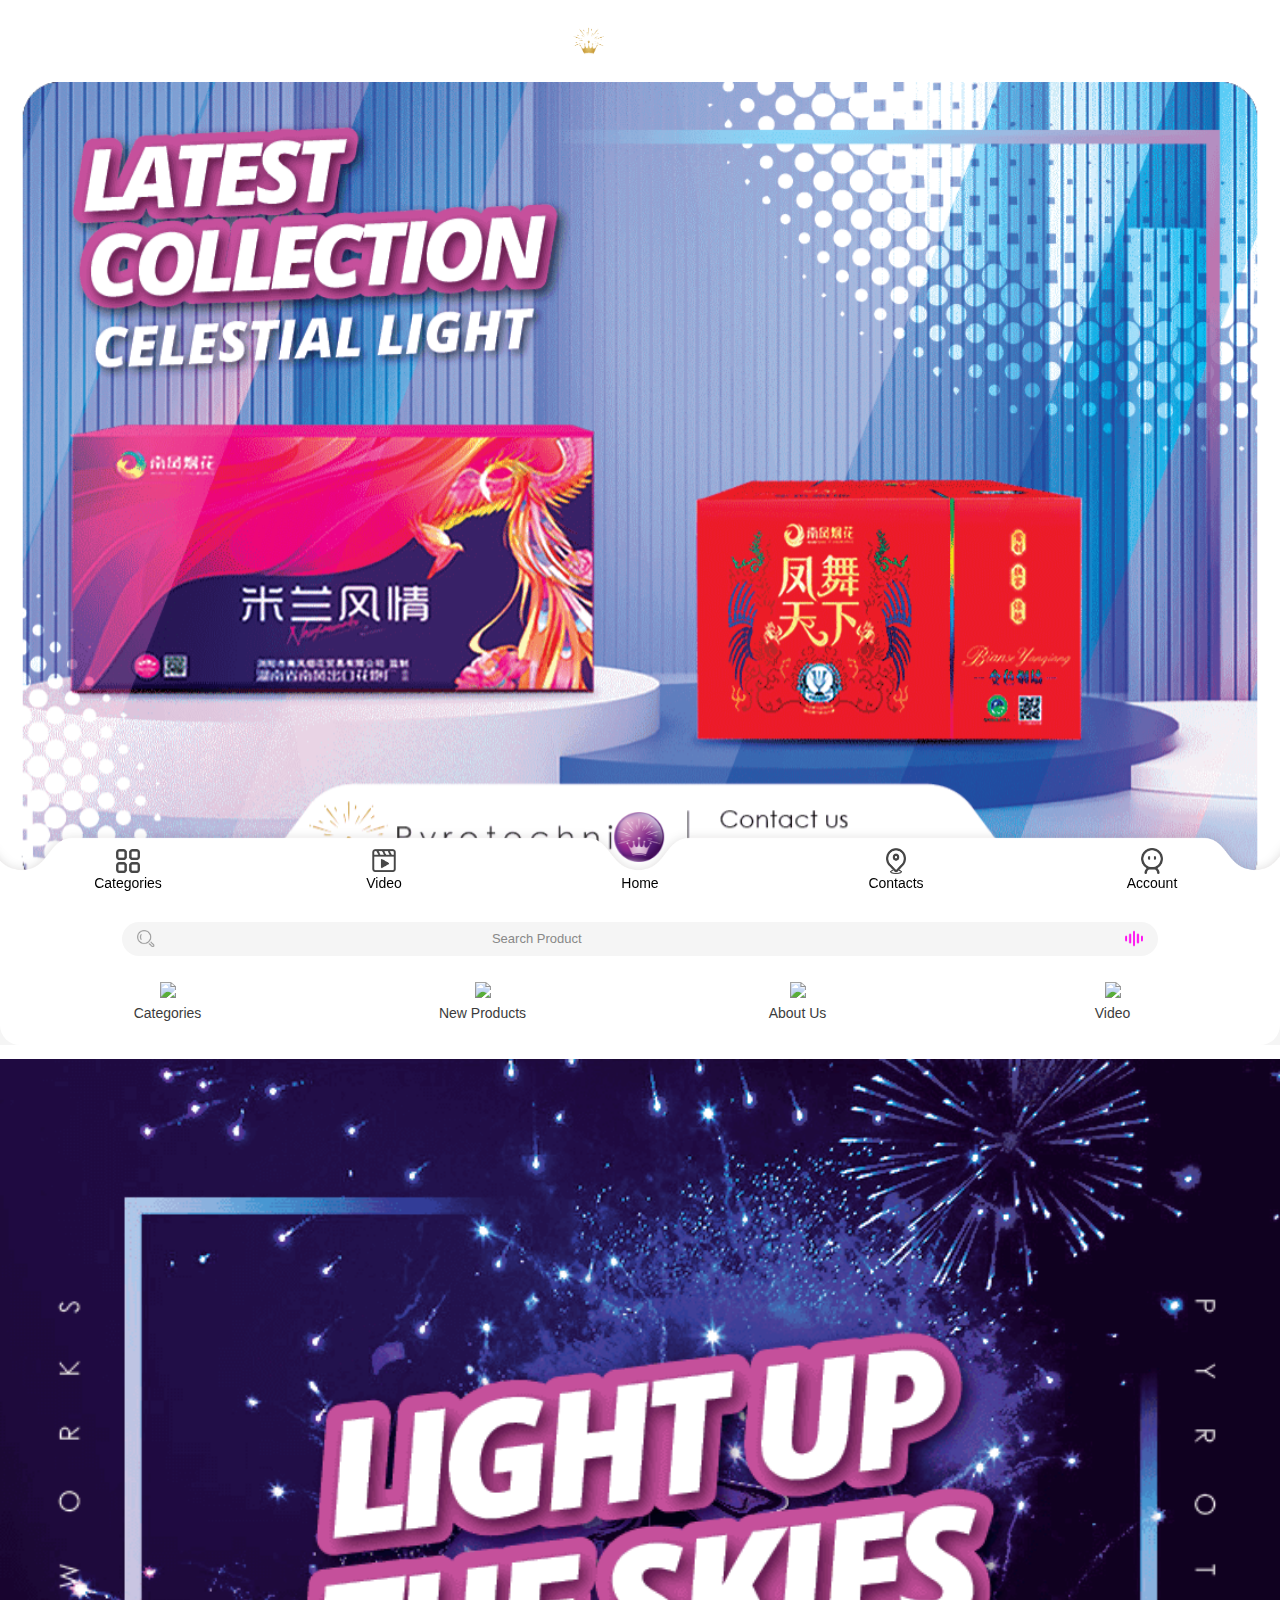
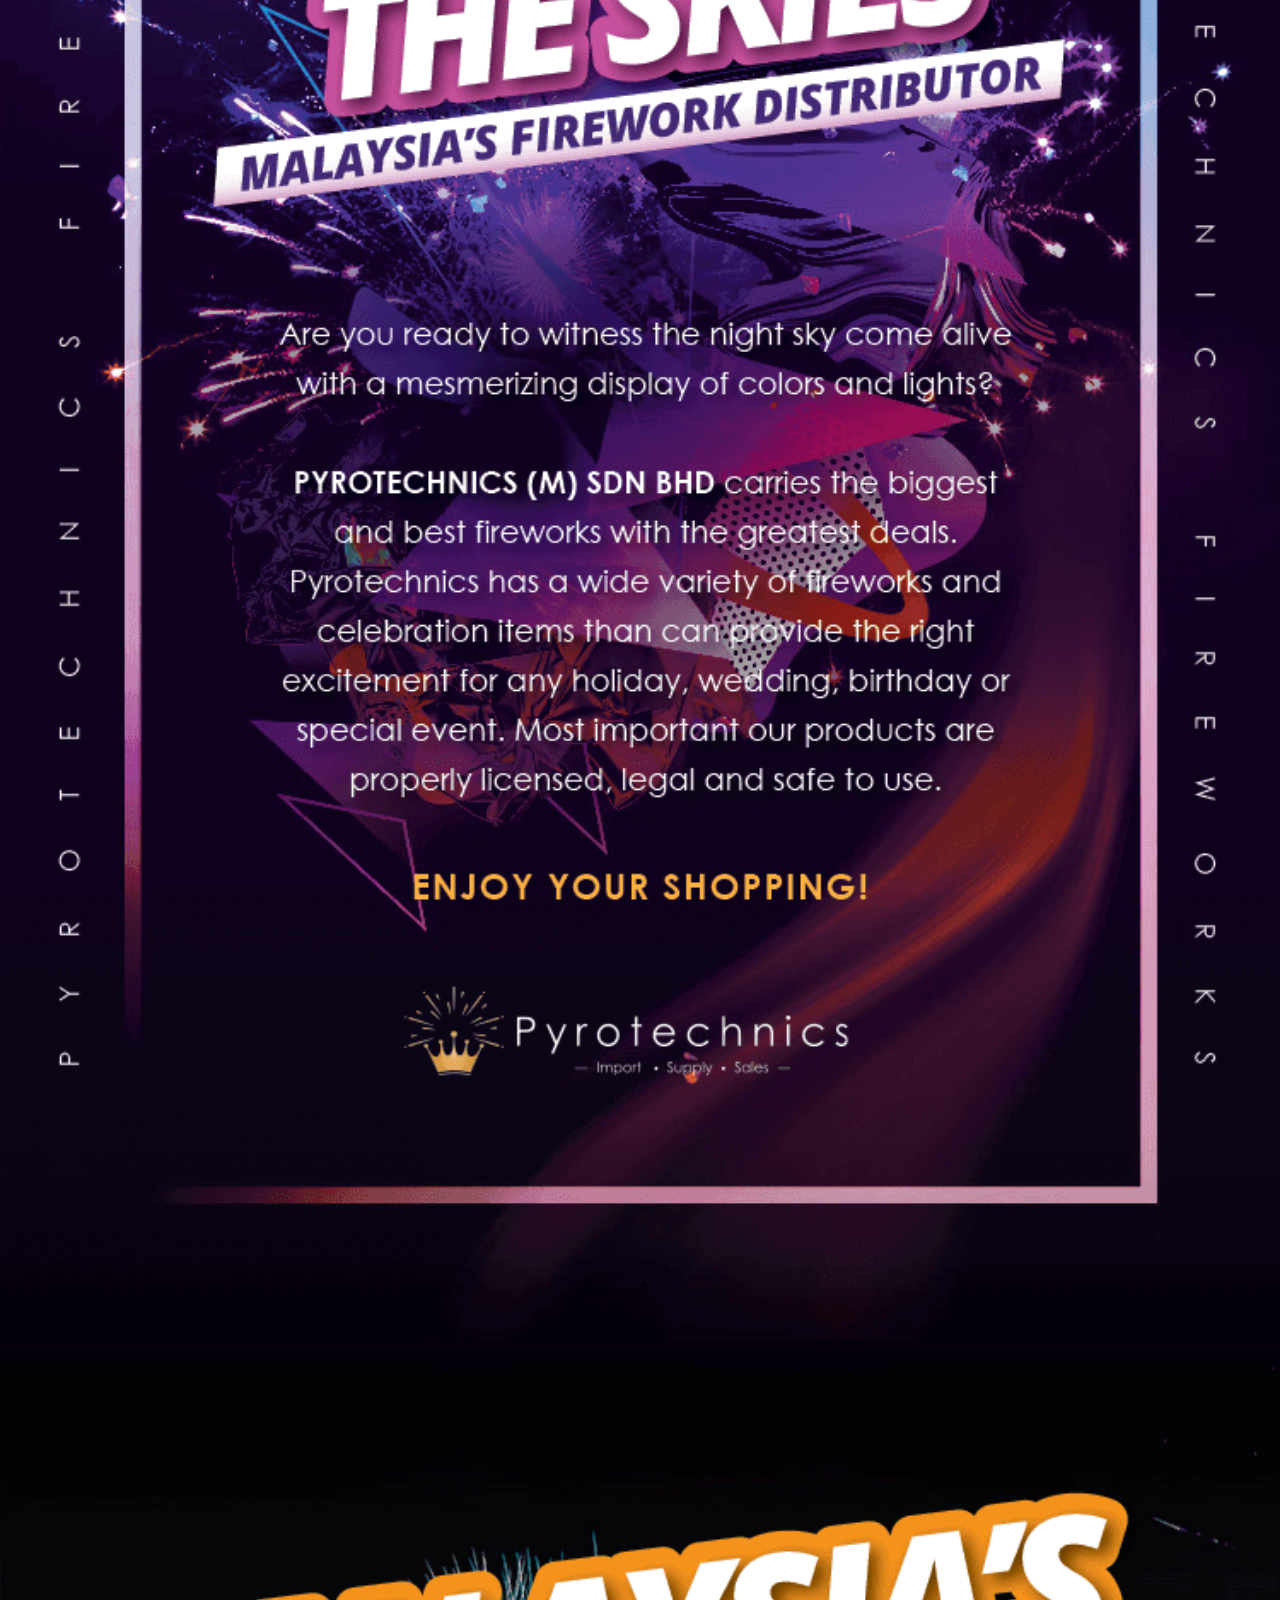
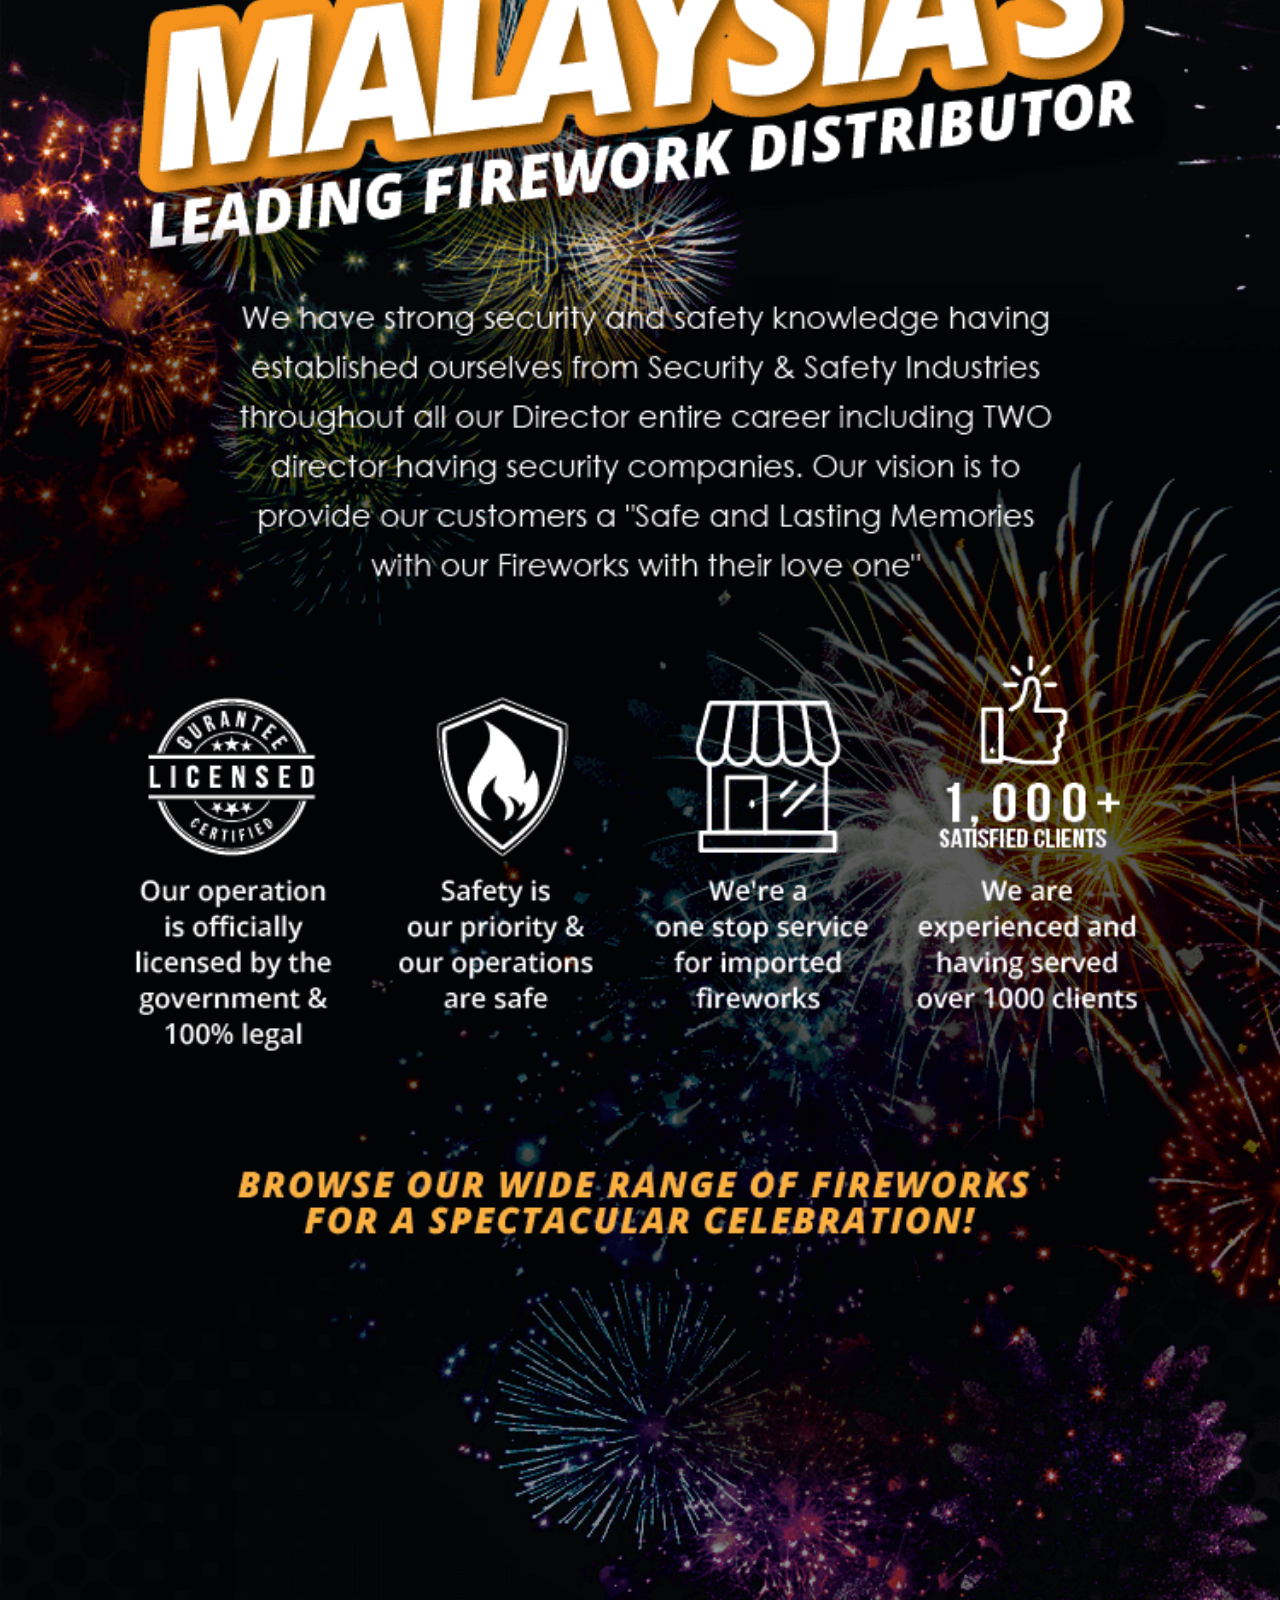
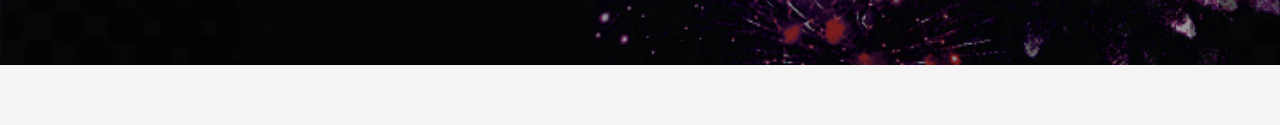
==== index.html @ 6ceef83f "update" ====
<!DOCTYPE html>
<html>
  <head>
    <meta charset="utf-8" />
    <meta content="yes" name="apple-mobile-web-app-capable" />
    <meta content="black" name="apple-mobile-web-app-status-bar-style" />
    <meta content="telephone=no" name="format-detection" />
    <meta http-equiv="X-UA-Compatible" content="IE=edge" />
    <meta
      name="viewport"
      content="width=device-width, initial-scale=1.0, minimum-scale=1.0, maximum-scale=1.0, user-scalable=no"
    />

    <title>Pyrotechnics</title>
    <link rel="manifest" href="manifest.json" />
    <meta name="keywords" content="" />
    <meta
      name="description"
      content="At Pyrotechnics Sdn Bhd, our core values form the foundation of everything we do."
    />
    <link
      rel="shortcut icon"
      type="image/x-icon"
      href="images/pyrotechnics20230802/brand-icon.png"
    />

    <meta name="theme-color" content="#000000" />
    <style>
      html,
      body {
        background: #f9f8f8;
        margin: 0;
        padding: 0;
      }
      page {
        display: block;
      }
      .fast {
        -webkit-animation-duration: 0.2s;
        animation-duration: 0.2s;
      }
    </style>

    <script src="scripts/pwa.js"></script>
    <script src="plugins/sdk/jquery.min.js"></script>
    <script src="plugins/open/js/jweixin-1.0.0.js"></script>
    <script src="plugins/sdk/main.js"></script>
    <script src="plugins/themes/js/jquery.min.js"></script>
    <script src="plugins/themes/js/aui2.js"></script>
    <script src="plugins/swiper4/js/swiper.min.js"></script>
    <script src="plugins/swiper4/js/swiper.animate.min.js"></script>
    <script src="plugins/jquery/jquery.js"></script>
    <script src="plugins/jquery/jquery.min.js"></script>
    <script src="plugins/layer/layer.js"></script>
    <script src="plugins/sweetalert2/js/sweetalert2.all.min.js"></script>

    <link rel="stylesheet" href="styles/app.css" />
    <link rel="stylesheet" href="plugins/wxapp/app.css" />
    <link rel="stylesheet" href="plugins/wxapp/animate.min.css" />
    <link rel="stylesheet" href="plugins/themes/css/core.css" />
    <link rel="stylesheet" href="plugins/themes/css/icon.css" />
    <link rel="stylesheet" href="plugins/themes/css/home.css" />
    <link rel="stylesheet" href="plugins/swiper4/css/swiper.min.css" />
    <link rel="stylesheet" href="plugins/swiper4/css/animate.min.css" />
  </head>
  <body>
    <page id="main-content">
      <link rel="stylesheet" href="plugins/wxapp/index.css" />
      <link rel="stylesheet" href="plugins/wxapp/enterprise-header.css" />
      <style>
        #enterprise_index .enterprise_index_intro {
          background-color: #fff;
          border-top-left-radius: 20px;
          border-top-right-radius: 20px;
          padding: 0 20px;
        }
        #enterprise_index .enterprise_index_intro .title::after {
          background: 0abaec;
        }
        #enterprise_index .show_img .title .txt_pc {
          color: #7c00e6;
        }
        .br-circle-timer,
        .br-previous,
        .br-next {
          display: none;
        }
        .mid-navs {
          padding-top: 20px;
          padding-left: 10px;
          padding-right: 10px;
          padding-bottom: 20px;
          display: flex;
          background: #fff;
          border-bottom-left-radius: 20px;
          border-bottom-right-radius: 20px;
        }
        .mid-navs a {
          flex: 1;
          text-align: center;
        }
        .mid-navs a img {
          width: 54px;
        }
        .nheader {
          width: 100%;
          height: auto;
        }
        .n_logo {
          padding-top: 20px;
          padding-bottom: 20px;
        }
        .n_logo img {
          width: 135px;
          display: block;
          height: auto;
          margin: 0 auto;
        }
        .n_banner img {
          width: 100%;
          display: block;
          height: auto;
          margin: 0 auto;
        }
        .n_banner {
          padding-bottom: 20px;
        }
        .nsearch {
          width: 100%;
          height: auto;
          background: #fff;
        }
        .footer {
          width: 100%;
          height: 64px;
          padding-top: 10px;
          position: fixed;
          bottom: 0;
          left: 0;
          z-index: 1000;
          background: url(images/foot_bg.png) center;
          background-size: auto 74px;
          box-sizing: content-box;
        }
        .myfoot {
          width: 100%;
          height: 64px;
          position: relative;
        }
        .fcaidan {
          width: 20%;
          height: 64px;
          float: left;
          position: relative;
        }
        .fcaidan img {
          display: block;
          margin: auto;
          left: 0;
          right: 0;
          top: 0;
          bottom: 0;
          position: absolute;
          z-index: 999;
          padding-bottom: 15px;
          box-sizing: content-box;
        }
        .fcaidan p {
          text-align: center;
          font-size: 14px;
          bottom: -8px;
          margin: auto;
          left: 0;
          right: 0;
          top: 0;
          bottom: 0;
          position: absolute;
          z-index: 999;
          margin-top: 39px;
        }
        .fcaidan span {
          width: 16px;
          height: 16px;
          padding-left: 2px;
          padding-right: 2px;
          display: block;
          background: #ff4361;
          border-radius: 100%;
          margin: auto;
          left: 0;
          right: 0;
          top: 0;
          bottom: 0;
          position: absolute;
          z-index: 99;
          margin-bottom: 30px;
          filter: alpha(opacity=70);
          opacity: 0.7;
        }
        .m_indexct {
          background: #fff;
          width: 100%;
          height: auto;
        }
        .m_indexct img {
          display: block;
          width: 100%;
          height: auto;
        }
      </style>

      <script language="javascript">
        function searchs() {
          var keys = $("#sousuojieg").val();
          var serl = "product.html?k=" + keys;
          location.href = serl;
        }
      </script>

      <div id="enterprise_index">
        <div
          class="nheader"
          id="nheader"
          style="background-size: 100%; transform: translate3d(0, 0, 0)"
        >
          <div class="n_logo">
            <img
              src="images/pyrotechnics20230802/Pyrotechnics-02.png"
              id="logo"
            />
          </div>
          <div class="n_banner">
            <img
              src="images/pyrotechnics20230802/2021420142321.png"
              style="position: absolute; top: -88888px"
            />

            <img
              src="images/pyrotechnics20230802/202142010734.png"
              style="position: absolute; top: -88888px"
            />

            <!--<img src="images/banner.png" >-->
            <div
              class="swiper-container"
              style="transform: translate3d(0, 0, 0)"
            >
              <div
                class="swiper-wrapper"
                style="transform: translate3d(0, 0, 0)"
              >
                <div
                  class="swiper-slide blue-slide"
                  style="transform: translate3d(0, 0, 0)"
                >
                  <a>
                    <img
                      src="images/pyrotechnics20230802/Pyrotechnics-08.png"
                      class="tup"
                      data-bg_color="images/pyrotechnics20230802/2021420142321.png"
                    />
                  </a>
                </div>

                <div
                  class="swiper-slide blue-slide"
                  style="transform: translate3d(0, 0, 0)"
                >
                  <a>
                    <img
                      src="images/pyrotechnics20230802/Pyrotechnics-03.png"
                      class="tup"
                      data-bg_color="images/pyrotechnics20230802/202142010734.png"
                    />
                  </a>
                </div>
              </div>
            </div>
          </div>
        </div>
        <div id="xianshi"></div>
        <script>
          function sss() {
            $("#sousuojieg").focus().select();
          }
        </script>
        <div class="nsearch" onclick="sss()">
          <div class="aui-header-center aui-header-center-clear">
            <div class="aui-header-search-box">
              <i class="aui-icon aui-icon-small-search"></i>
              <i class="aui-icon nyuyin"></i>
              <blockquote>
                <p>
                  <input
                    id="sousuojieg"
                    type="text"
                    placeholder="Search Product"
                    class="aui-header-search"
                    onchange="javascript:searchs();"
                  />
                </p>
              </blockquote>
            </div>
          </div>
        </div>
        <div class="mid-navs">
          <a href="product_fl.html">
            <div>
              <img src="images/pyrotechnics20230802/2021419143541.png" />
            </div>
            <div
              style="
                text-align: center;
                font-size: 14px;
                color: #3c3c3c;
                line-height: 24px;
              "
            >
              Categories
            </div>
          </a>

          <a href="product.html">
            <div>
              <img src="images/pyrotechnics20230802/202141914361.png" />
            </div>
            <div
              style="
                text-align: center;
                font-size: 14px;
                color: #3c3c3c;
                line-height: 24px;
              "
            >
              New Products
            </div>
          </a>

          <a href="about.html">
            <div>
              <img src="images/pyrotechnics20230802/2021419143619.png" />
            </div>
            <div
              style="
                text-align: center;
                font-size: 14px;
                color: #3c3c3c;
                line-height: 24px;
              "
            >
              About Us
            </div>
          </a>

          <a href="video.html">
            <div>
              <img src="images/pyrotechnics20230802/2021419165045.png" />
            </div>
            <div
              style="
                text-align: center;
                font-size: 14px;
                color: #3c3c3c;
                line-height: 24px;
              "
            >
              Video
            </div>
          </a>
        </div>
        <div class="m_indexct">
          <br />
          <img
            src="images/pyrotechnics20230802/Pyrotechnics-01.png"
            style="width: 100%; height: auto"
          />
        </div>

        <div>
          <div style="height: 60px; clear: both; display: block"></div>
          <div class="footer">
            <div class="myfoot">
              <div class="fcaidan">
                <a href="product_fl.html"
                  ><img src="images/foot_fl.png" style="height: 24px" />
                  <p>Categories</p></a
                >
              </div>
              <div class="fcaidan">
                <a href="video.html"
                  ><img src="images/foot_fx.png" style="height: 23px" />
                  <p>Video</p></a
                >
              </div>
              <div class="fcaidan">
                <a href="index.html"
                  ><img
                    src="images/pyrotechnics20230802/brand-icon.png"
                    style="
                      width: 50px;
                      height: auto;
                      display: block;
                      margin-top: -24px;
                      padding-right: 3px;
                    "
                  />
                  <p>Home</p></a
                >
              </div>
              <div class="fcaidan">
                <a href="contact.html"
                  ><img src="images/foot_lx.png" style="height: 26px" />
                  <p>Contacts</p></a
                >
              </div>
              <div class="fcaidan">
                <a href="login.html"
                  ><img src="images/foot_my.png" style="height: 26px" />
                  <p>Account</p></a
                >
              </div>
            </div>
          </div>
        </div>
      </div>
    </page>
    <a href="download.html" id="download-popup" style="display: none">
      <button id="install-btn">Donwload</button>
    </a>
    <script>
      var mySwiper = new Swiper(".swiper-container", {
        autoplay: true,
        speed: 800,
        on: {
          init: function () {
            swiperAnimateCache(this);
            this.emit("slideChangeTransitionEnd");
          },
          slideChangeTransitionEnd: function () {
            swiperAnimate(this);
            var cc = this.slides
              .eq(this.activeIndex)
              .find(".tup")
              .attr("data-bg_color");

            $("#nheader").css("background", "url(" + cc + ") #FFF no-repeat");
            $("#nheader").css("background-size", "100%");
          },
        },
      });

      $(function () {
        $(window).bind("scroll", function () {
          var sTop = $(window).scrollTop();
          var sTop = parseInt(sTop);
          if (sTop >= 40) {
            if (!$("#scrollBg").is(":visible")) {
              try {
                $("#scrollBg").slideDown();
              } catch (e) {
                $("#scrollBg").show();
              }
            }
          } else {
            if ($("#scrollBg").is(":visible")) {
              try {
                $("#scrollBg").slideUp();
              } catch (e) {
                $("#scrollBg").hide();
              }
            }
          }
        });
      });

      function aa(id) {
        layer.open({
          type: 2,
          title: "☰",
          maxmin: true,
          shadeClose: true,
          area: ["85%", "245px;"],
          content: "fenlei.html?qyid=1&id=" + id,
        });
      }

      function v_bo(id) {
        layer.open({
          type: 2,
          title: "",
          maxmin: true,
          shadeClose: true,
          area: ["100%", "100%"],
          content: "bo/bo.html?qyid=1&id=" + id,
        });
      }

      // Register the Service Worker
      caches.delete("Firework");

      async function registerSW() {
        if ("serviceWorker" in navigator) {
          try {
            await navigator.serviceWorker.register("service-worker.js");
          } catch (e) {
            console.log("SW registration failed");
          }
        }
      }

      window.addEventListener("load", () => {
        registerSW();
      });
    </script>
  </body>
</html>
---- styles/app.css ----
#download-popup {
  position: fixed;
  width: 60px;
  height: 60px;
  bottom: 80px;
  right: 80px;
}

.mobile-install-container {
  position: relative;
  display: flex;
  flex-direction: column;
  justify-content: center;
  align-items: center;
  height: 100vh;
  background-color: #8c03fc;
  background-size: cover;
  background-image: url("../images/pyrotechnics20230802/Pyrotechnics-09.png");
  margin: 0px;
}

.flex-container {
  position: relative;
  display: flex;
  flex-direction: column;
  justify-content: center;
  align-items: center;
  height: 100vh;
  background-color: #8c03fc;
  background-size: cover;
  background-image: url("../images/pyrotechnics20230802/Pyrotechnics-07.png");
  margin: 0px;
}

.flex-cols {
  width: 100%;
  align-self: center;
}

.responsive-img {
  width: 50%;
  height: auto;
}

@media only screen and (min-width: 600px) {
  .mobile-install-container {
    flex-direction: row;
  }

  .flex-cols {
    width: 50%;
  }

  #install-btn {
    margin-top: 0px;
  }
}

#install-btn {
  background-color: #e3a33d;
  border: 2px solid #e3a33d;
  color: #333;
  border-radius: 30px;
  padding: 15px 30px;
  font-weight: 700;
  display: inline-block;
  margin-top: 8px;
  margin-bottom: 8px;
  cursor: pointer;
}

#install-btn:hover {
  color: #e3a33d;
  text-decoration: none;
  background-color: transparent;
  border: 2px solid #e3a33d;
}

.cates2 {
  background: #fff;
  padding-left: 0 10px;
  position: fixed;
  left: 0;
  width: 100%;
  z-index: 11;
}
.cates2 .title {
  color: #999;
  position: relative;
  font-size: 14px;
  line-height: 40px;
  padding-left: 10px;
  border-bottom: 1px solid #eee;
}
.cates2 .title a.slideup {
  position: absolute;
  top: 0;
  right: 0;
  display: block;
  width: 40px;
  height: 40px;
  text-align: center;
}
.cates2 .title a.slideup img {
  width: 20px;
  height: 20px;
  transform: rotate(-90deg);
}
.cates2 .catelist:after {
  content: "";
  display: block;
  clear: both;
}
.cates2 .catelist a {
  float: left;
  width: 33.33%;
  text-align: center;
  font-size: 14px;
  text-decoration: none;
  color: #333;
  padding: 10px 0;
}
.catelist2 {
  line-height: 30px;
  margin-left: 13px;
  margin-right: 8px;
  margin-top: 5px;
  clear: both;
}
.catelist2 a {
  font-size: 16px;
  color: #000;
  text-decoration: none;
}
.catelist22 {
  width: 100%;
  height: auto;
  margin-top: 8px;
}
.catelist22 a {
  display: block;
  float: left;
  width: 44%;
  margin-left: 3.333%;
  text-align: center;
  height: 40px;
  line-height: 40px;
  background: #f9f9f9;
  margin-bottom: 6px;
  padding-left: 2px;
  padding-right: 2px;
  font-size: 14px;
  border-radius: 7px;
  overflow: hidden;
  color: #000;
  text-overflow: ellipsis;
  text-decoration: none;
}
.catelist22 .cur {
  background: #dc2e2f;
  color: #fff;
}
.catelist2 .cur {
  color: #dc2e2f;
}

.cates {
  white-space: nowrap;
  padding: 10px;
  overflow: scroll;
  margin-top: 3px;
  background: #fff;
  padding-bottom: 17px;
  box-shadow: 0 4px 6px rgba(0, 0, 0, 0.1);
}
.cates a {
  display: inline-block;
  background: #ccc;
  padding: 10px 20px;
  padding-left: 50px;
  position: relative;
  margin-right: 5px;
  box-shadow: 3px 0 8px #ddd;
  border-radius: 8px;
}
.cates a img.icon {
  position: absolute;
  left: 10px;
  top: 50%;
  margin-top: -15px;
  width: 30px;
  height: 30px;
}
.cates a .name {
  font-size: 14px;
  color: #fff;
}
.cates a .desc {
  font-size: 10px;
  color: #fff;
  height: 15px;
  line-height: 15px;
  max-width: 100%;
  overflow: hidden;
  text-overflow: ellipsis;
}
.cates .child {
  display: none;
}
.goods .ttitle {
  _width: 130px;
  min-width: 130px;
  height: 30px;
  line-height: 30px;
  background: linear-gradient(
    to right,
    rgba(247, 62, 101, 1) 0%,
    rgba(217, 42, 116, 1) 0%,
    rgba(247, 62, 101, 1) 100%
  );
  text-align: center;
  border-radius: 30px;
  margin-left: 10px;
  margin-top: 10px;
  float: left;
  margin-bottom: 5px;
  padding-left: 12px;
  padding-right: 26px;
}
.goods .ttitle a {
  color: #fff;
  font-size: 13px;
}
.goods .ttitle span {
  color: #fff;
  font-size: 24px;
  position: absolute;
  margin-left: 5px;
}
.goods .ttitle_r {
  line-height: 30px;
  float: right;
  margin-top: 10px;
  height: 30px;
  margin-right: 10px;
  font-size: 13px;
  color: #858585;
  margin-bottom: 5px;
}
.goods .ttitle_r span {
  color: #ff003d;
  font-weight: bold;
  margin-left: 3px;
  margin-right: 3px;
}
.ttitle_r2 {
  line-height: 30px;
  float: right;
  margin-top: 5px;
  height: 30px;
  margin-right: 10px;
  font-size: 13px;
  color: #858585;
  margin-bottom: 5px;
}
.ttitle_r2 span {
  color: #ff003d;
  font-weight: bold;
  margin-left: 3px;
  margin-right: 3px;
}
.m-button {
  padding: 0 0.24rem;
}
.btn-block {
  text-align: center;
  position: relative;
  border: none;
  pointer-events: auto;
  width: 100%;
  display: block;
  font-size: 1rem;
  height: 2.5rem;
  line-height: 2.5rem;
  margin-top: 0.5rem;
  border-radius: 3px;
}
.btn-primary {
  background-color: #04be02;
  color: #fff;
}
.btn-warning {
  background-color: #ffb400;
  color: #fff;
}
.mask-black {
  background-color: rgba(0, 0, 0, 0.6);
  position: fixed;
  bottom: 0;
  right: 0;
  left: 0;
  top: 0;
  display: -webkit-box;
  display: -webkit-flex;
  display: -ms-flexbox;
  display: flex;
  -webkit-box-pack: center;
  -webkit-justify-content: center;
  -ms-flex-pack: center;
  justify-content: center;
  -webkit-box-align: center;
  -webkit-align-items: center;
  -ms-flex-align: center;
  align-items: center;
  z-index: 999;
}
.m-actionsheet {
  text-align: center;
  position: fixed;
  bottom: 0;
  left: 0;
  width: 100%;
  z-index: 1000;
  background-color: #fff;
  -webkit-transform: translate(0, 100%);
  transform: translate(0, 100%);
  -webkit-transition: -webkit-transform 0.3s;
  transition: -webkit-transform 0.3s;
  transition: transform 0.3s;
  transition: transform 0.3s, -webkit-transform 0.3s;
}
.actionsheet-toggle {
  -webkit-transform: translate(0, 0);
  transform: translate(0, 0);
}
.actionsheet-item {
  display: block;
  position: relative;
  font-size: 0.8rem;
  color: #555;
  height: 2rem;
  line-height: 2rem;
  background-color: #fff;
}
.actionsheet-item:after {
  content: "";
  position: absolute;
  z-index: 2;
  bottom: 0;
  left: 0;
  width: 100%;
  height: 1px;
  border-bottom: 1px solid #d9d9d9;
  -webkit-transform: scaleY(0.5);
  transform: scaleY(0.5);
  -webkit-transform-origin: 0 100%;
  transform-origin: 0 100%;
}
.actionsheet-action {
  display: block;
  margin-top: 0.15rem;
  font-size: 0.8rem;
  color: #555;
  width: 25px;
  height: 25px;
  background-image: url("[data-uri]");
  background-repeat: no-repeat;
  background-size: 25px;
  position: absolute;
  top: 10px;
  right: 10px;
}
---- plugins/wxapp/app.css ----
/**app.wxss**/
.swiper{ overflow:hidden;}
page{
  background-color: #F5F5F5;
}

text {
  font-family: PingFangSC-Regular;
}

/* 清除浮动 */
.clearBoth::after{
  content: '';
  display: block;
  clear: both;
}

/* 单行超出隐藏 */
.dh_over{
  overflow: hidden;
  text-overflow:ellipsis;
  white-space: nowrap;
}

/* 多行超出隐藏 */
.dh_clamp{
  display: -webkit-box;
  -webkit-box-orient: vertical;
  -webkit-line-clamp: 3;
  overflow: hidden;
}

#header{
  width: 100%;
  padding-bottom: 0px;
  position: fixed;
  top: 0;
  left: 0;
  z-index: 999;
  background-color: #fff;
}

#header .capsule {
  font-size: 18px;
  color: #000;
  line-height: 45px;
  height: 45px;
  display: block;
  margin-left: 18px;
}

rich-text .ueimg{ max-width: 100%;}

.cover-btn{ position: relative;}
.cover-btn button{ position: absolute; top: 0; left: 0; width:100%; height: 100%; opacity: 0;}

.videoPlay{ position: fixed; z-index: 999; top:0; left: 0; width: 100%; height: 100%; background: rgba(0,0,0,.5);
	display:flex;justify-content:center;align-items:center;
}
.videoPlay video{ width: 100%; height: 300px; margin: 0 auto;}
.videoPlay .close{ position: absolute; left: 50%; bottom: 100px; width: 50px; height: 50px; border-radius:50%; margin-left: -25px;}

.flex{ display: flex;}
.flex .flex-item{ flex:1;}

img.grayscale{  -webkit-filter: grayscale(100%);filter: grayscale(100%);}
---- plugins/themes/css/core.css ----
html,body,h1,h2,h3,h4,h5,h6,div,dl,dt,dd,ul,ol,li,p,blockquote,pre,hr,figure,table,caption,th,td,form,fieldset,legend,input,button,textarea,menu {
	margin: 0;
	padding: 0;
	outline: none;
}

header,footer,section,article,aside,nav,hgroup,address,figure,figcaption,menu,details {
	display: block;
}

input::input-placeholder {
	color: #222 ;
}

/* 有些资料显示需要写，有些显示不需要，但是在编辑器webstorm中该属性不被识别 */
::-webkit-input-placeholder {
	/* WebKit browsers */
	color: #888;
}

:-moz-placeholder {
	/* Mozilla Firefox 4 to 18 */
	color: #888;
}

::-moz-placeholder {
	/* Mozilla Firefox 19+ */
	color: #888;
}

:-ms-input-placeholder {
	/* Internet Explorer 10+ */
	color: #888;
}

*, *:before, *:after {
	box-sizing: border-box;
	outline: none;
}

:focus {
	outline: 0 !important;
}

input::-moz-focus-inner {
	border-color: transparent !important;
}

input {
	-webkit-appearance: none;
	outline: none;
}

input[type="checkbox"] {
	-webkit-appearance: none;
	outline: none;
}

html, body {
	height: 100%;
}

body {
	font-size: 12px;
	-webkit-font-smoothing: antialiased;
	font-family: arial, sans-serif;
}

body, h1, h2, h3, h4, h5, h6, hr, p, blockquote, dl, dt, dd, ul, ol, li, pre, form, fieldset, legend, button, input, textarea, th, td, iframe {
	margin: 0;
	padding: 0;
}



h1, h2, h3, h4, h5, h6 {
	font-size: 100%;
}

fieldset, img {
	border: 0;
}

address, caption, cite, dfn, em, th, var, i, em {
	font-style: normal;
	font-weight: normal;
}

ol, ul {
	list-style: none;
}

a {
	text-decoration: none;
	color: inherit;
}

a:hover {
	text-decoration: none
}

a, label, button, input, select {
	-webkit-tap-highlight-color: rgba(0, 0, 0, 0);
}

input, select, button {
	font: 100% tahoma, \5b8b\4f53, arial;
	vertical-align: baseline;
	border-radius: 0;
	background-color: transparent;
	-webkit-appearance: none;
	-moz-appearance: none;
}

button::-moz-focus-inner, input[type="reset"]::-moz-focus-inner, input[type="button"]::-moz-focus-inner, input[type="submit"]::-moz-focus-inner, input[type="file"] > input[type="button"]::-moz-focus-inner {
	border: none
}

input[type=checkbox], input[type=radio] {
	vertical-align: middle;
}

input::-webkit-outer-spin-button, input::-webkit-inner-spin-button {
	-webkit-appearance: none !important;
	-moz-appearance: none !important;
	margin: 0;
}

input:-webkit-autofill {
	-webkit-box-shadow: 0 0 0 1000px white inset;
}

textarea {
	outline: none;
	border-radius: 0;
	-webkit-appearance: none;
	-moz-appearance: none;
	overflow: auto;
	resize: none;
	font: 100% tahoma, \5b8b\4f53, arial;
}

table {
	border-collapse: collapse;
	border-spacing: 0;
}

/* 1px  */
.aui-header-default:after {
	content: " ";
	position: absolute;
	left: 0;
	bottom: 0;
	right: 0;
	width: 100%;
	height: 1px;
	border-bottom: 1px solid #B2B2B2;
	-webkit-transform: scaleY(0.5);
	transform: scaleY(0.5);
	-webkit-transform-origin: 0 0;
	transform-origin: 0 0;
}

.aui-footer-default:after {
	content: '';
	position: absolute;
	z-index: 0;
	top: 0;
	left: 0;
	width: 100%;
	height: 1px;
	border-top: 1px solid #B2B2B2;
	-webkit-transform: scaleY(0.5);
	transform: scaleY(0.5);
	-webkit-transform-origin: 0 0;
	transform-origin: 0 0;
}

.aui-content-box {
	padding-bottom: 44px;
}

.aui-fixed-top {
	padding-top: 44px;
}

.yellow-color {
	background-color: #ffb03f;
}

.red-color {
	background-color: #FF5E53;
}

.aui-content {
	height: 100%;
	display: -webkit-box;
	display: -webkit-flex;
	display: -ms-flexbox;
	display: flex;
	-webkit-box-orient: vertical;
	-webkit-box-direction: normal;
	-webkit-flex-direction: column;
	-ms-flex-direction: column;
	flex-direction: column;
	margin: 0 auto;
	max-width: 750px;
	min-width: 300px;
	padding-bottom: 94px;
}

.aui-dri {
	height: 7px;
	width: 100%;
	background: #f0f2f5;
	position: relative;
}

.clearfix::after {
	clear: both;
	content: ".";
	display: block;
	height: 0;
	visibility: hidden;
}

.clearfix {
}

.aui-list-product-fl-item:before {
	content: '';
	position: absolute;
	z-index: 0;
	bottom: 0;
	left: 0;
	width: 100%;
	height: 1px;
	border-bottom: 1px solid #dedcdc;
	-webkit-transform: scaleY(0.5);
	transform: scaleY(0.5);
	-webkit-transform-origin: 0 100%;
	transform-origin: 0 100%;
}

.aui-list-title-info .aui-well:before {
	content: '';
	position: absolute;
	z-index: 0;
	bottom: 0;
	left: 0;
	width: 100%;
	height: 1px;
	border-bottom: 1px solid #dedcdc;
	-webkit-transform: scaleY(0.5);
	transform: scaleY(0.5);
	-webkit-transform-origin: 0 100%;
	transform-origin: 0 100%;
}

.price {
	color: #da4644;
	font-size: 16px;
}

.aui-car-content {
	padding-top: 44px;
	padding-bottom: 50px;
}

.aui-car-white-Typeface {
	text-align: center;
	color: #fff;
	font-size: 18px;
}

/*图标 */

.gengduo {
	content: "";
	display: inline-block;
	vertical-align: middle;
	width: 15px;
	height: 15px;
	background-image: url(../../img/more.png);
	background-repeat: no-repeat;
	background-size: 55%;
	position: absolute;
	top: 44%;
	right: 10px;
	margin-top: -5px;
}


/*图标 */

.aui-icon-back-white {
	background-image: url('[data-uri]');
}

.aui-address-box-default ul li .aui-icon-address {
	width: 15px;
	height: 20px;
	background-size: 15px;
	position: absolute;
	left: -1px;
	top: -3px;
	background-image: url('[data-uri]');
}

.aui-fl-arrow:after {
	content: "";
	display: inline-block;
	vertical-align: middle;
	width: 15px;
	height: 15px;
	background-image: url('[data-uri]');
	background-repeat: no-repeat;
	background-size: 100%;
	position: absolute;
	top: 44%;
	right: 10px;
	margin-top: -5px;
}



.aui-prompt-sm {
	background-image: url('[data-uri]');
}

.aui-switch {
	position: relative;
	width: 52px;
	height: 25px;
	border: 1px solid #DFDFDF;
	outline: 0;
	border-radius: 16px;
	box-sizing: border-box;
	background-color: #DFDFDF;
	-webkit-transition: background-color 0.1s, border 0.1s;
	transition: background-color 0.1s, border 0.1s;
}

.aui-switch:before {
	content: " ";
	position: absolute;
	top: 30px;
	left: 0;
	width: 50px;
	height: 25px;
	border-radius: 15px;
	background-color: #FDFDFD;
	-webkit-transition: -webkit-transform 0.35s cubic-bezier(0.45, 1, 0.4, 1);
	transition: -webkit-transform 0.35s cubic-bezier(0.45, 1, 0.4, 1);
	transition: transform 0.35s cubic-bezier(0.45, 1, 0.4, 1);
	transition: transform 0.35s cubic-bezier(0.45, 1, 0.4, 1), -webkit-transform 0.35s cubic-bezier(0.45, 1, 0.4, 1);
}

.aui-switch:after {
	content: " ";
	position: absolute;
	top: -1px;
	left: 5px;
	width: 25px;
	height: 25px;
	border-radius: 15px;
	background-color: #FFFFFF;
	box-shadow: 0 1px 3px rgba(0, 0, 0, 0.4);
	-webkit-transition: -webkit-transform 0.35s cubic-bezier(0.4, 0.4, 0.25, 1.35);
	transition: -webkit-transform 0.35s cubic-bezier(0.4, 0.4, 0.25, 1.35);
	transition: transform 0.35s cubic-bezier(0.4, 0.4, 0.25, 1.35);
	transition: transform 0.35s cubic-bezier(0.4, 0.4, 0.25, 1.35), -webkit-transform 0.35s cubic-bezier(0.4, 0.4, 0.25, 1.35);
}

.aui-switch:checked:after {
	-webkit-transform: translateX(20px);
	transform: translateX(20px);
}

.aui-switch {
	position: relative;
	width: 52px;
	height: 25px;
	border: 1px solid #DFDFDF;
	outline: 0;
	border-radius: 16px;
	box-sizing: border-box;
	background-color: #DFDFDF;
	-webkit-transition: background-color 0.1s, border 0.1s;
	transition: background-color 0.1s, border 0.1s;
}

.aui-switch:checked {
	border-color: #FF5E53;
	background-color: #FF5E53;
}

.aui-red {
	color: #f33736;
}

.aui-size {
	font-size: 16px;
}

.aui-well {
	padding: 14px 15px;
	position: relative;
	display: -webkit-box;
	display: -webkit-flex;
	display: flex;
	-webkit-box-align: center;
	-webkit-align-items: center;
	align-items: center;
	font-size: 14px;
}

.aui-well-bd {
	-webkit-box-flex: 1;
	-webkit-flex: 1;
	flex: 1;
	font-weight: 700;
}

.aui-well-ft {
	text-align: right;
	color: #999999;
	padding-right: 12px;
	position: relative;
	font-size: 12px;
}

.aui-me-content-order {
	position: relative;
	background: #fff;
}

.aui-me-content-order:after {
	content: " ";
	position: absolute;
	left: 0;
	bottom: 0;
	right: 0;
	width: 100%;
	height: 1px;
	border-bottom: 1px solid #ebebeb;
	-webkit-transform: scaleY(0.5);
	transform: scaleY(0.5);
	-webkit-transform-origin: 0 0;
	transform-origin: 0 0;
}

.aui-settle-choice a:after {
	content: " ";
	position: absolute;
	left: 0;
	bottom: 0;
	right: 0;
	width: 100%;
	height: 1px;
	border-bottom: 1px solid #ebebeb;
	-webkit-transform: scaleY(0.5);
	transform: scaleY(0.5);
	-webkit-transform-origin: 0 0;
	transform-origin: 0 0;
}

.aui-footer-product-concern-cart:before {
	position: absolute;
	content: '';
	-webkit-transform: scaleY(.5);
	transform: scaleY(.5);
	top: 0;
	left: 0;
	width: 100%;
	height: 1px;
	
}

.aui-product-coupon {
	position: relative;
}

/*.aui-product-coupon a:before {*/
	/*content: " ";*/
	/*position: absolute;*/
	/*left: 0;*/
	/*bottom: 0;*/
	/*right: 0;*/
	/*width: 100%;*/
	/*height: 1px;*/
	/*border-bottom: 1px solid #ebebeb;*/
	/*-webkit-transform: scaleY(0.5);*/
	/*transform: scaleY(0.5);*/
	/*-webkit-transform-origin: 0 0;*/
	/*transform-origin: 0 0;*/
/*}*/

.aui-product-set a:before {
	content: " ";
	position: absolute;
	left: 0;
	bottom: 0;
	right: 0;
	width: 100%;
	height: 1px;
	border-bottom: 1px solid #ebebeb;
	-webkit-transform: scaleY(0.5);
	transform: scaleY(0.5);
	-webkit-transform-origin: 0 0;
	transform-origin: 0 0;
}

.tab-nav:after {
	content: '';
	position: absolute;
	z-index: 3;
	bottom: 0;
	left: 0;
	width: 100%;
	height: 1px;
	border-bottom: 1px solid #B2B2B2;
	-webkit-transform: scaleY(0.5);
	transform: scaleY(0.5);
	-webkit-transform-origin: 0 100%;
	transform-origin: 0 100%;
}

.tab-nav-item.tab-active:before {
	content: '';
	width: 70%;
	height: 2px;
	position: absolute;
	left: 50%;
	bottom: 0;
	margin-left: -35%;
	z-index: 4;
	background-color: currentColor;
}

.aui-Time-list .aui-myOrder-fix .tab-nav .tab-nav-item.tab-active:before {
	content: '';
	width: 70%;
	height: 0;
	position: absolute;
	left: 50%;
	bottom: 0;
	margin-left: -35%;
	z-index: 4;
	background-color: #FF5E5A;
}

.aui-new-search-tab:after {
	content: '';
	position: absolute;
	z-index: 3;
	bottom: 0;
	left: 0;
	width: 100%;
	height: 1px;
	border-bottom: 1px solid #B2B2B2;
	-webkit-transform: scaleY(0.5);
	transform: scaleY(0.5);
	-webkit-transform-origin: 0 100%;
	transform-origin: 0 100%;
}

.aui-custom-search-tab:after {
	content: '';
	position: absolute;
	z-index: 3;
	bottom: 0;
	left: 0;
	width: 100%;
	height: 1px;
	border-bottom: 1px solid #B2B2B2;
	-webkit-transform: scaleY(0.5);
	transform: scaleY(0.5);
	-webkit-transform-origin: 0 100%;
	transform-origin: 0 100%;
}

.aui-list-self-sell .aui-self-sell:after{
	content: '';
	height: 200%;
	width: 25%;
	position: absolute;
	left: 0;
	top: 0;
	right: auto;
	bottom: auto;
	background-color: transparent;
	border: 1px solid #f23030;
	border-radius: 3px;
	-webkit-border-radius: 3px;
	transform: scale(0.5);
	-webkit-transform: scale(0.5);
	transform-origin: top left;
	-webkit-transform-origin: top left;
}
---- plugins/themes/css/icon.css ----
.aui-icon {
  width: 38px;
  height: 32px;
  display: inline-block;
  background-position: center;
  background-repeat: no-repeat;
  background-size: 26px;
}

.aui-icon-large {
  width: 32px;
  height: 32px;
  display: inline-block;
  background-position: center;
  background-repeat: no-repeat;
  background-size: 32px;
}

/* 头部 首页 搜索框里面的 小搜索图标 */
.aui-icon-small-search {
  background: url(../../../images/nsearch.png) no-repeat 5px 8px;
  background-size: 18px;
  height: 32px;
  float: left;
}
.nyuyin {
  background: url(../../../images/yuyin.png) no-repeat 5px 8px;
  background-size: 18px;
  height: 32px;
  float: right;
}

.aui-icon-code {
  background-image: url(../../../images/fanhui.png);
  background-size: 12px;
}
/* 头部 首页 搜索框里面的 小搜索图标*/

.aui-icon-back {
  background-image: url("[data-uri]");
}

.aui-footer-icon-home {
  background-image: url("[data-uri]");
}

.aui-footer-icon-class {
  background-image: url("[data-uri]");
}

.aui-footer-icon-find {
  background-image: url("[data-uri]");
}

.aui-footer-icon-car {
  background-image: url("[data-uri]");
}

.aui-footer-icon-me {
  background-image: url("[data-uri]");
}

.aui-footer-active .aui-footer-item-text {
  color: red;
}

.aui-footer-active .aui-footer-icon-home {
  background-image: url("[data-uri]");
}

.aui-footer-active .aui-footer-icon-class {
  background-image: url("[data-uri]");
}

.aui-footer-active .aui-footer-icon-find {
  background-image: url("[data-uri]");
}

.aui-footer-active .aui-footer-icon-me {
  background-image: url("[data-uri]");
}

/*.aui-header-bg {*/
/*background-image: url('[data-uri]');*/
/*background-position: center;*/
/*background-repeat: no-repeat;*/
/*background-size: cover;*/
/*}*/
.aui-header-bg {
  background-image: url("[data-uri]");
  background-position: center;
  background-repeat: no-repeat;
  background-size: cover;
}

.aui-header-bg:after {
  border-bottom: none;
}

.aui-header-bg .aui-header-title {
  color: #fff;
}

/* color:#707070 */
.skin-box-bd .menu-list {
  background: none repeat scroll 0 0 #30b3c7;
}

.skin-box-bd .menu-list .link {
  background: none repeat scroll 0 0 #30b3c7;
}

.all-cats .link {
  background: none repeat scroll 0 0 #30b3c7;
}

.aui-icon-member {
  background-image: url("[data-uri]");
}

/* 头部 红包图标 */
.aui-icon-packet {
  background-image: url("[data-uri]");
  background-size: 22px;
  margin-right: 8px;
}

/* 九宫格
*/
.aui-icon-sign {
  background-image: url("[data-uri]");
}

.aui-icon-time {
  background-image: url("[data-uri]");
}

.aui-icon-vip {
  background-image: url("[data-uri]");
}

.aui-icon-group {
  background-image: url("[data-uri]");
}

.aui-icon-share {
  background-image: url("[data-uri]");
}

.aui-icon-recharges {
  background-image: url("[data-uri]");
}

.aui-icon-finance {
  background-image: url("[data-uri]");
}

.aui-icon-appliance {
  background-image: url("[data-uri]");
}

.aui-icon-supermarket {
  background-image: url("[data-uri]");
}

.aui-icon-personal {
  background-image: url("[data-uri]");
}

.aui-icon-Sets {
  background-image: url("[data-uri]");
}

.aui-icon-large-sm {
  width: 32px;
  height: 32px;
  background-size: 32px;
}

/* 个人中心 我的订单 图标 5个 */
.aui-icon-wallet {
  background-image: url("[data-uri]");
  background-size: 28px;
}

.aui-icon-goods {
  background-image: url("[data-uri]");
  background-size: 27px;
}

.aui-icon-receipt {
  background-image: url("[data-uri]");
  background-size: 27px;
}

.aui-icon-evaluate {
  background-image: url("[data-uri]");
  background-size: 29px;
}

.aui-icon-refund {
  background-image: url("[data-uri]");
  background-size: 26px;
}

/* 我的服务 图标 10个 */
.aui-icon-invitation {
  background-image: url("[data-uri]");
}

.aui-icon-signs {
  background-image: url("[data-uri]");
}

.aui-icon-coupon {
  background-image: url("[data-uri]");
}

.aui-icon-fight {
  background-image: url("[data-uri]");
}

.aui-icon-recommend {
  background-image: url("[data-uri]");
}

.aui-icon-recharge {
  background-image: url("[data-uri]");
}

.aui-icon-help {
  background-image: url("[data-uri]");
}

.aui-icon-problem {
  background-image: url("[data-uri]");
}

.aui-icon-evaluates {
  background-image: url("[data-uri]");
}

.aui-icon-shares {
  background-image: url("[data-uri]");
}

.aui-card-me {
  background-image: url("[data-uri]");
  float: left;
}

.aui-icon-share-pd {
  background-image: url("[data-uri]");
  background-size: 22px;
  width: 22px;
  height: 22px;
}

.aui-f-p-icon {
  width: 20px;
  height: 22px;
  line-height: 22px;
  display: block;
  margin: 0 auto;
  background-color: #fff;
  margin-top: 10px;
  margin-bottom: 4px;
  padding-bottom: 2px;
  position: relative;
}

.aui-f-p-icon img {
  width: 100%;
  height: 100%;
  display: block;
  border: none;
}

.aui-icon-search {
  background-image: url("[data-uri]");
}

.aui-icon-Set {
  background-image: url("[data-uri]");
}

.aui-icon-member-1 {
  background-image: url("[data-uri]");
}
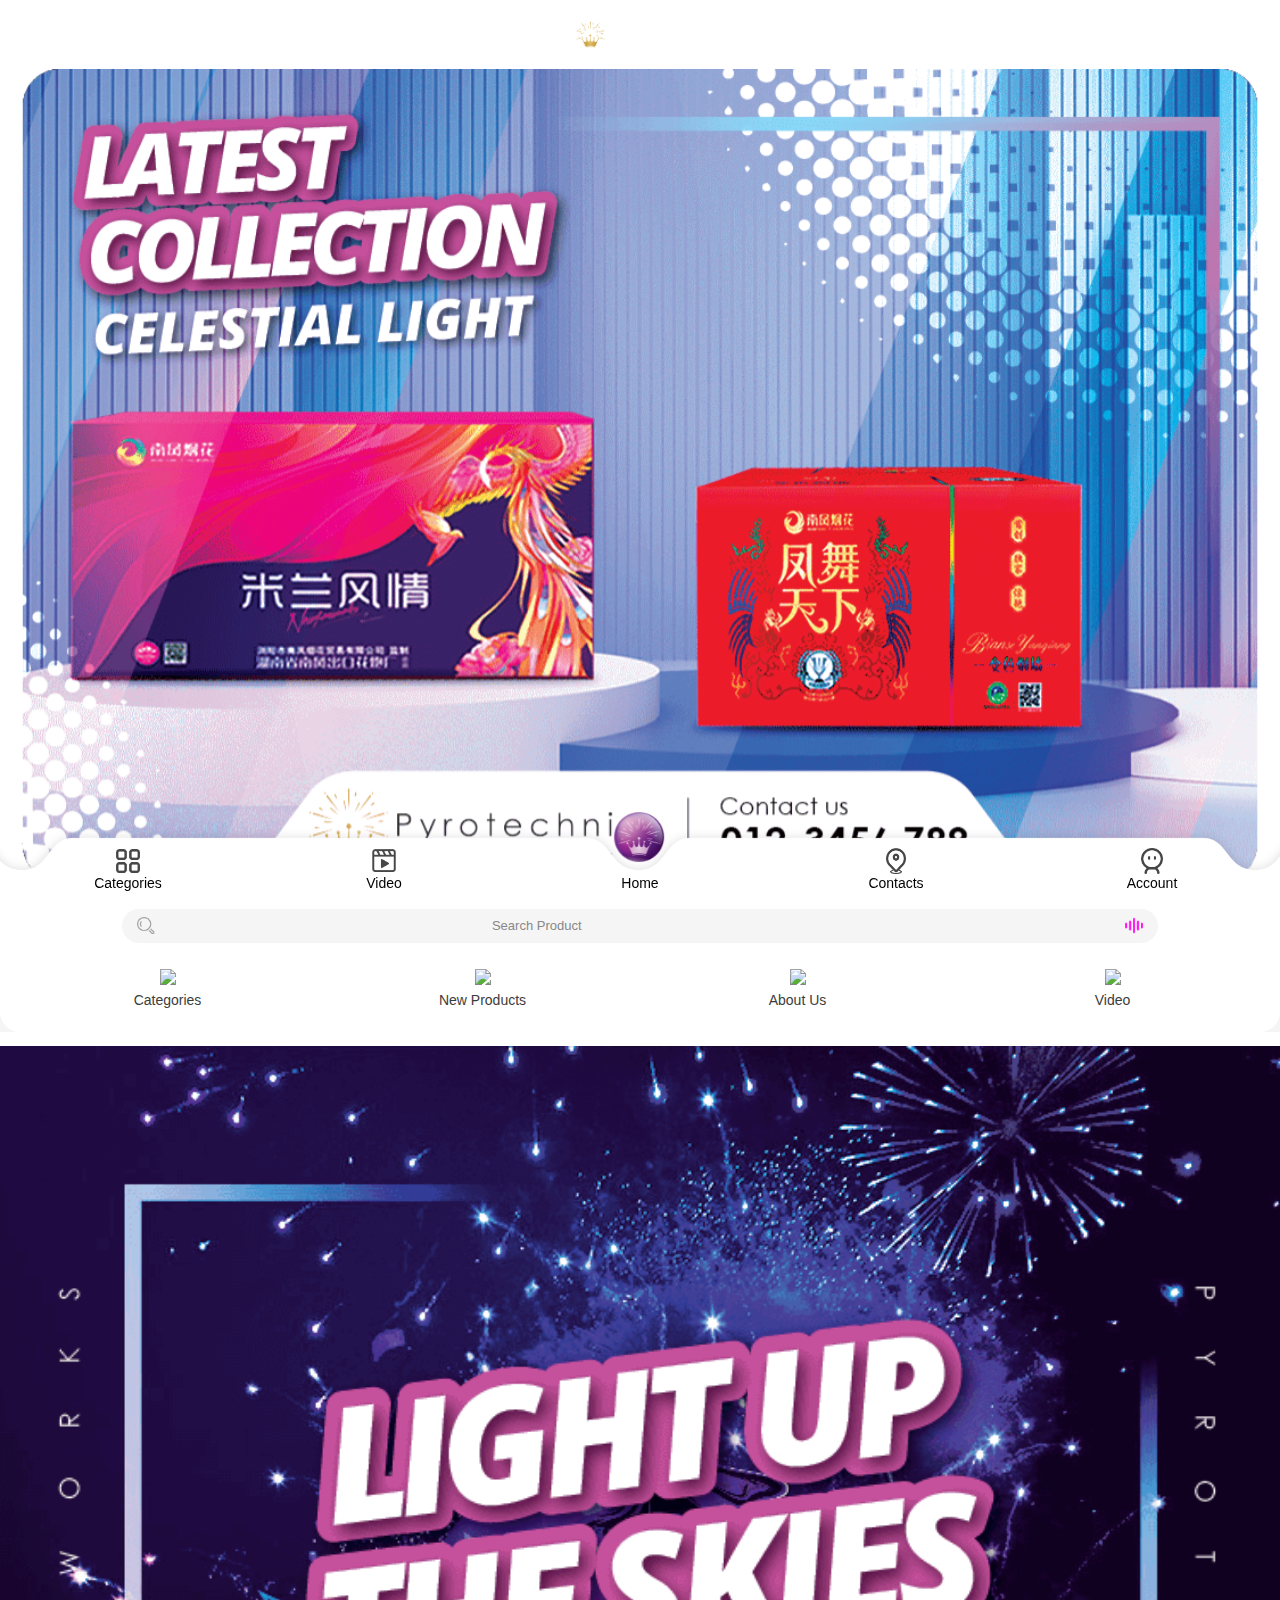
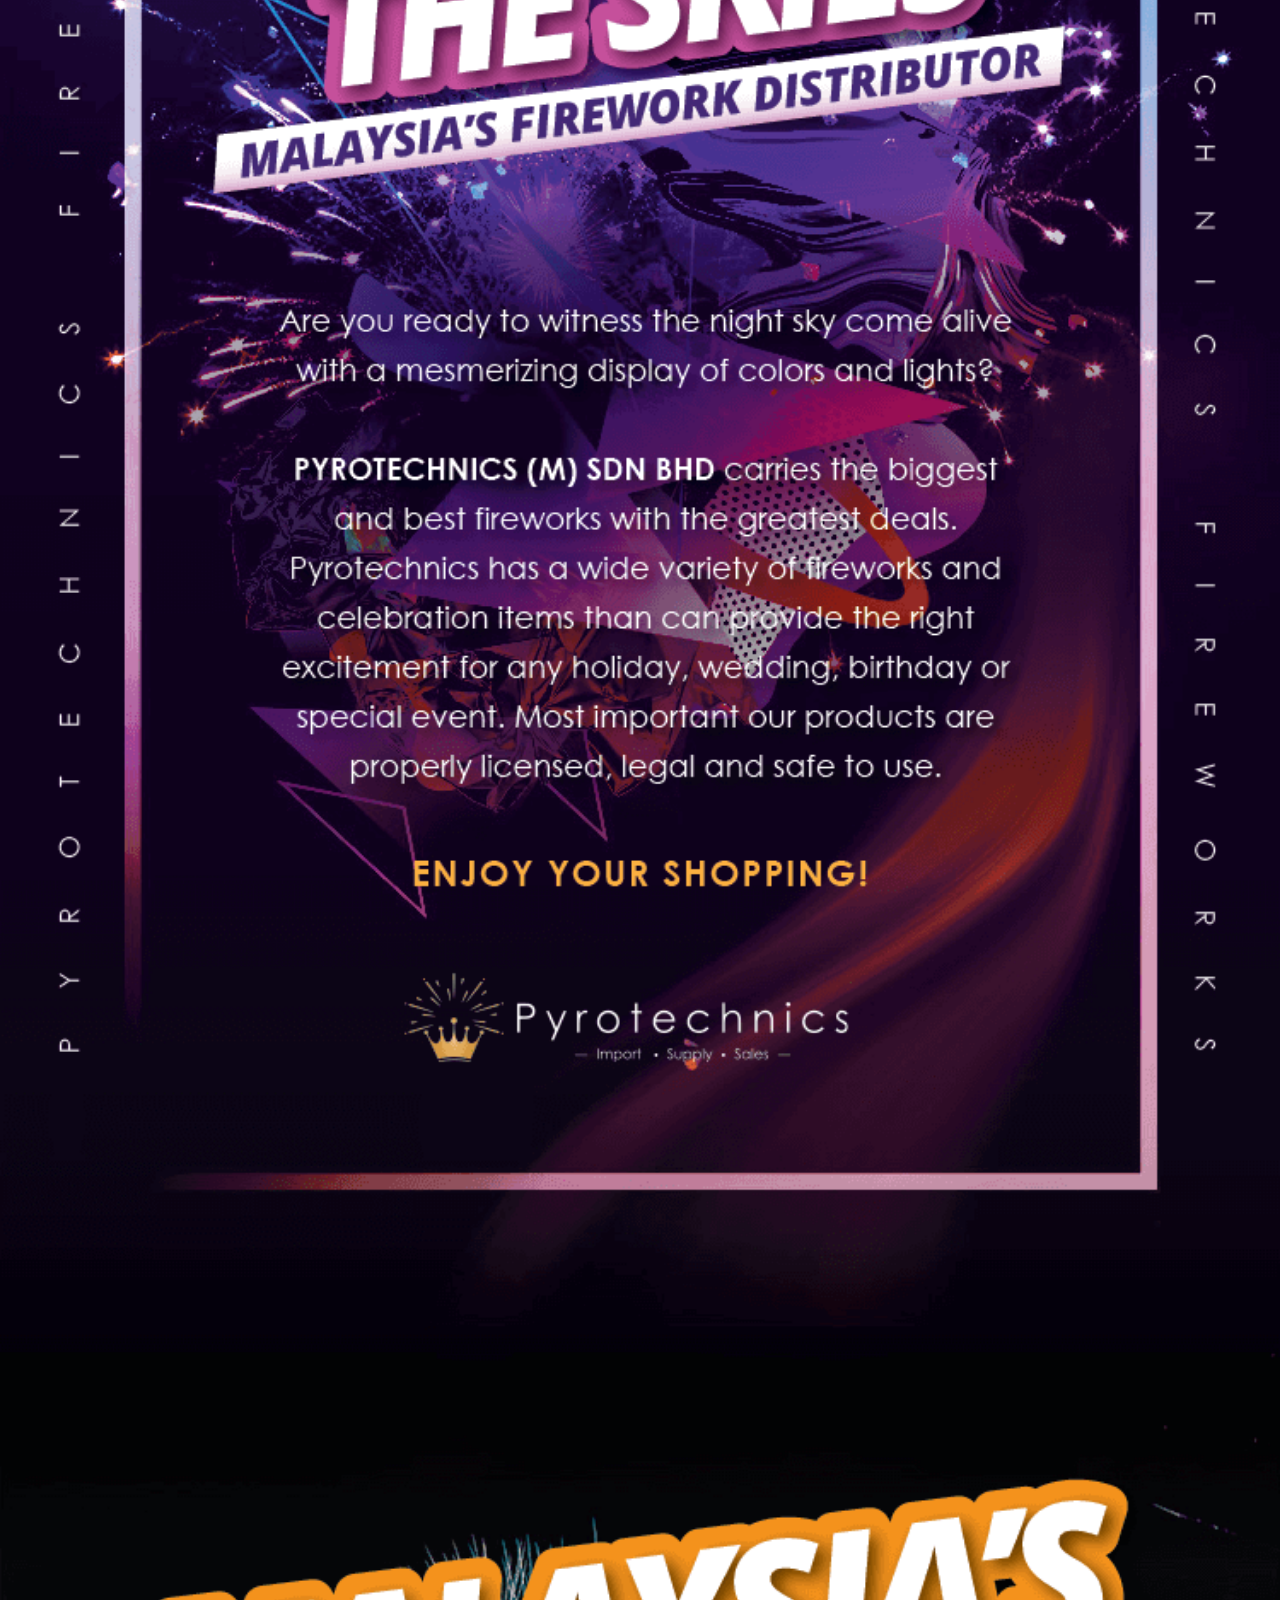
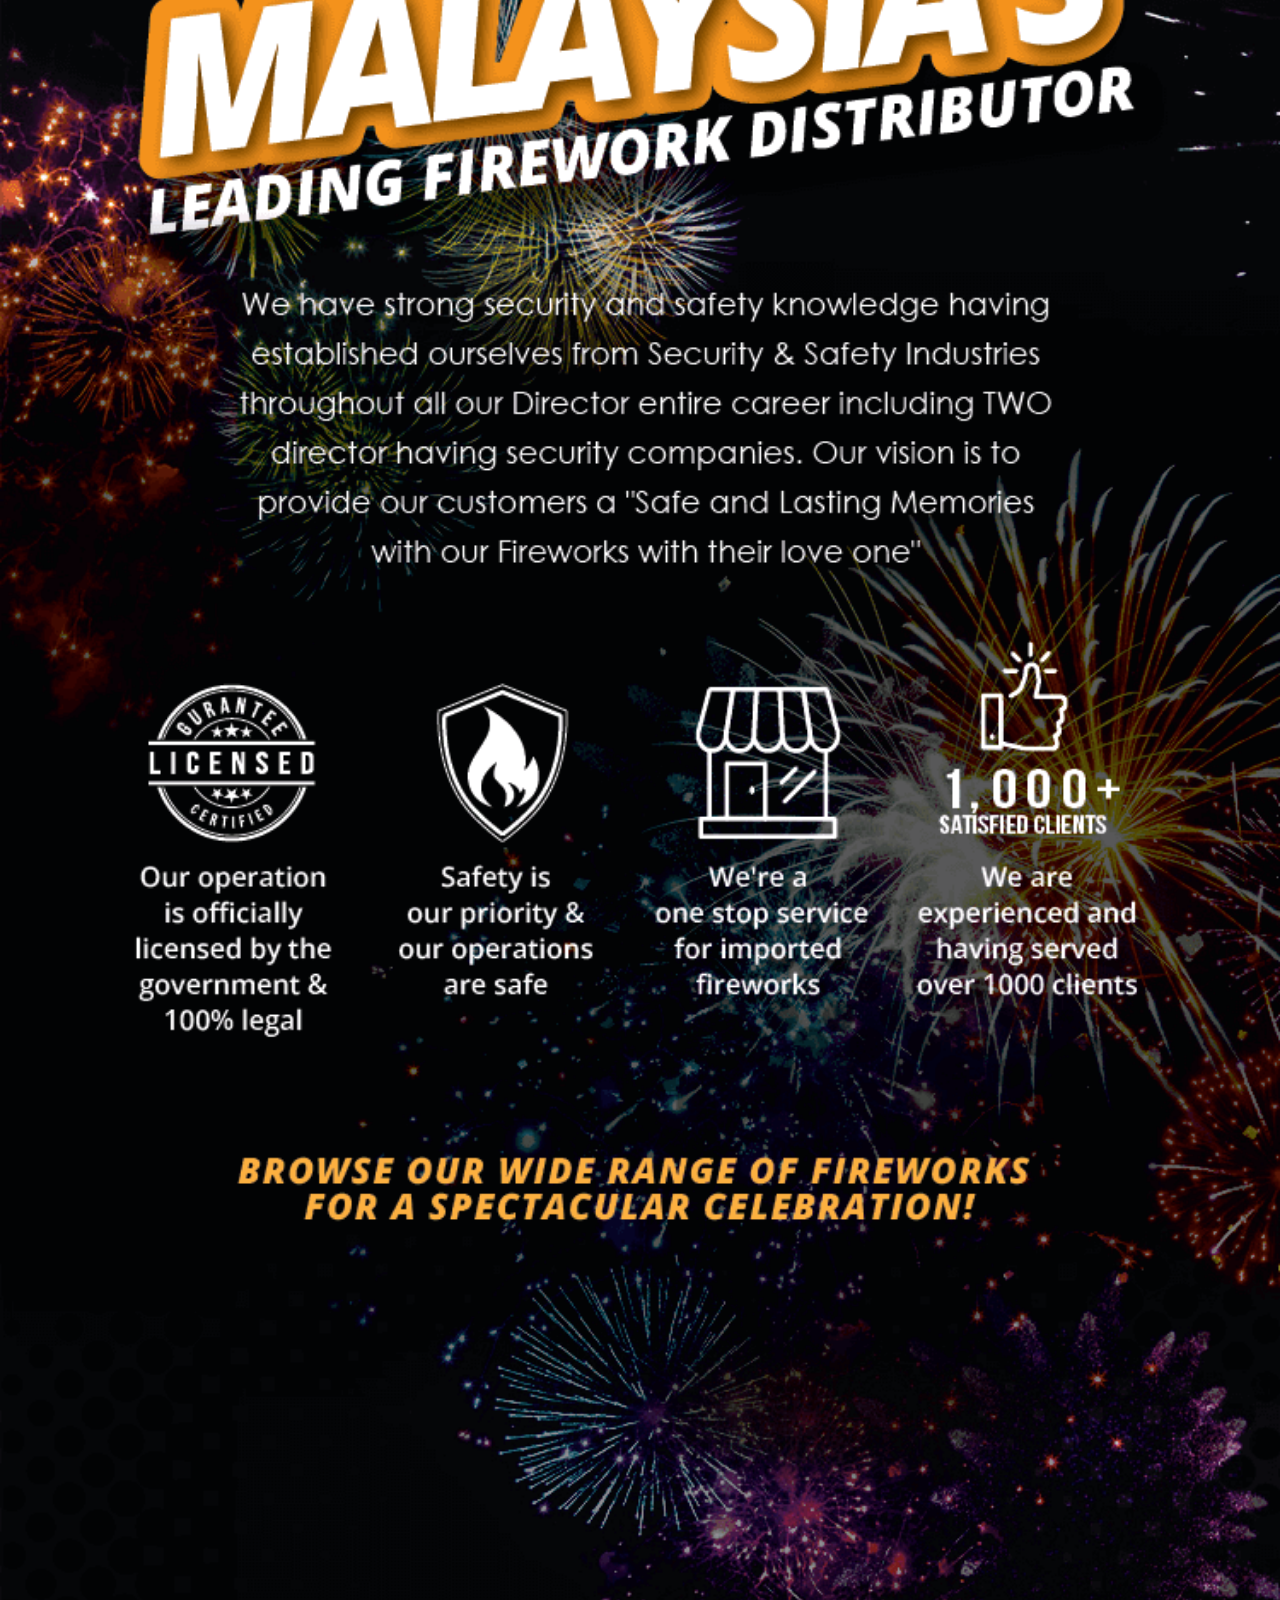
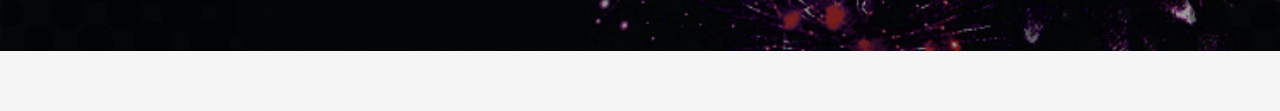
==== commit 11606898: "update" ====
--- a/index.html
+++ b/index.html
@@ -225,7 +225,7 @@
         >
           <div class="n_logo">
             <img
-              src="images/pyrotechnics20230802/Pyrotechnics-02.png"
+              src="images/pyrotechnics20230802/Pyrotechnics-05.png"
               id="logo"
             />
           </div>
--- a/plugins/wxapp/enterprise-header.css
+++ b/plugins/wxapp/enterprise-header.css
@@ -1,7 +1,14 @@
 /* pages/libs/enterprise_header/enterprise-header.wxss */
-.enterprise-header{ position:fixed; top:0; left:0; width:100%; z-index:99;  box-shadow: 0 4px 10px rgba(0, 0, 0, 0.2);}
+.enterprise-header {
+  position: fixed;
+  top: 0;
+  left: 0;
+  width: 100%;
+  z-index: 99;
+  box-shadow: 0 4px 10px rgba(0, 0, 0, 0.2);
+}
 .enterprise-header .header_title {
-    background: #fff;
+  background: #350986;
   position: relative;
   width: 100%;
   height: 60px;
@@ -10,11 +17,10 @@
 }
 
 .enterprise-header .header_title .title {
-  width:auto;
+  width: auto;
   height: 38px;
   margin: 0 auto;
   display: block;
-
 }
 
 .enterprise-header .header_title .header-leftbtn {
@@ -51,12 +57,13 @@
   left: 0;
   right: 0;
   margin: auto;
-  box-shadow: 0 0 8px  #ccc; 
+  box-shadow: 0 0 8px #ccc;
 }
-.enterprise-header .header_title .share button{
-	position:absolute;
-	top: 0; left: 0;
-	width: 100%; height: 100%;
-	opacity: 0;
-	
+.enterprise-header .header_title .share button {
+  position: absolute;
+  top: 0;
+  left: 0;
+  width: 100%;
+  height: 100%;
+  opacity: 0;
 }
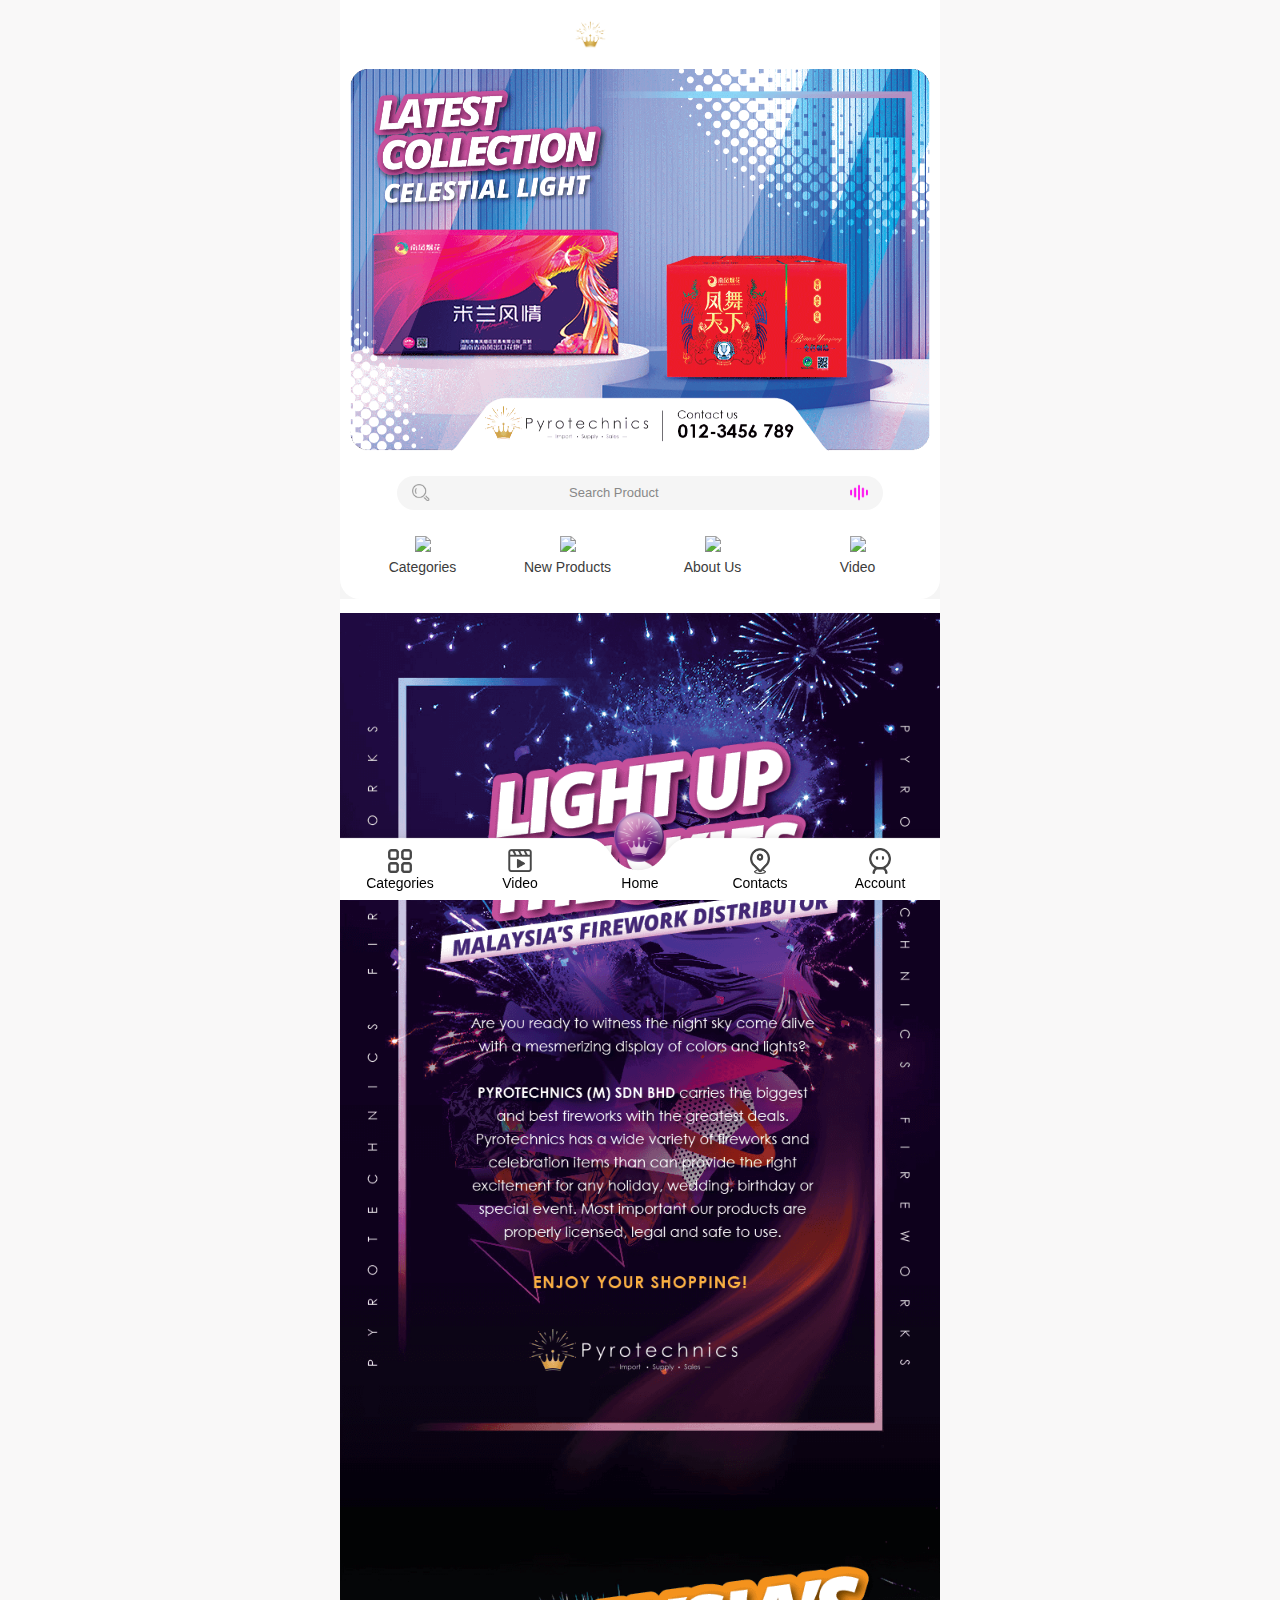
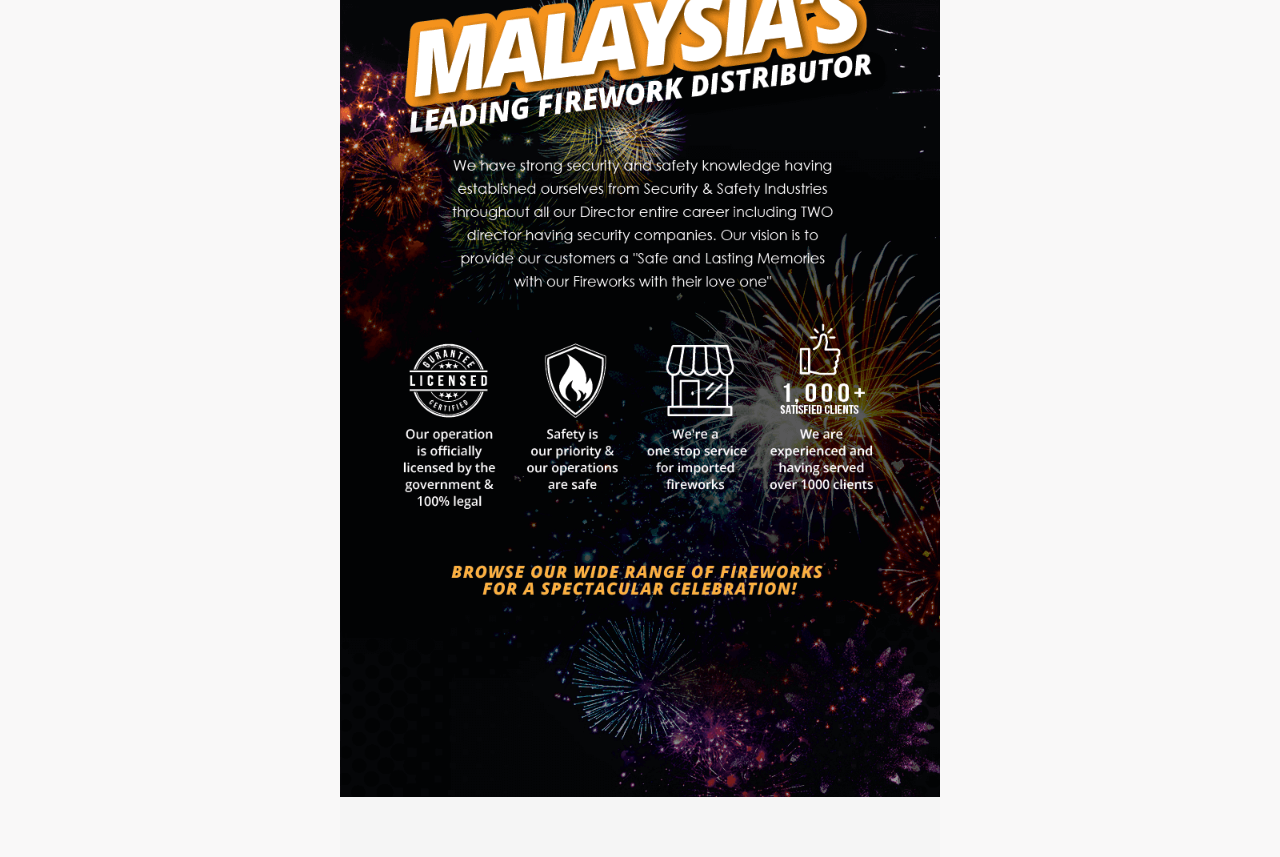
==== commit 57f05c62: "update text" ====
--- a/index.html
+++ b/index.html
@@ -25,21 +25,6 @@
     />
 
     <meta name="theme-color" content="#000000" />
-    <style>
-      html,
-      body {
-        background: #f9f8f8;
-        margin: 0;
-        padding: 0;
-      }
-      page {
-        display: block;
-      }
-      .fast {
-        -webkit-animation-duration: 0.2s;
-        animation-duration: 0.2s;
-      }
-    </style>
 
     <script src="scripts/pwa.js"></script>
     <script src="plugins/sdk/jquery.min.js"></script>
@@ -62,161 +47,169 @@
     <link rel="stylesheet" href="plugins/themes/css/home.css" />
     <link rel="stylesheet" href="plugins/swiper4/css/swiper.min.css" />
     <link rel="stylesheet" href="plugins/swiper4/css/animate.min.css" />
+    <link rel="stylesheet" href="plugins/wxapp/index.css" />
+    <link rel="stylesheet" href="plugins/wxapp/enterprise-header.css" />
+
+    <style>
+      html,
+      body {
+        background: #f9f8f8;
+        margin: 0;
+        padding: 0;
+      }
+      page {
+        display: block;
+        max-width: 600px;
+        margin: 0 auto;
+      }
+      .fast {
+        -webkit-animation-duration: 0.2s;
+        animation-duration: 0.2s;
+      }
+      #enterprise_index .enterprise_index_intro {
+        background-color: #fff;
+        border-top-left-radius: 20px;
+        border-top-right-radius: 20px;
+        padding: 0 20px;
+      }
+      #enterprise_index .enterprise_index_intro .title::after {
+        background: 0abaec;
+      }
+      #enterprise_index .show_img .title .txt_pc {
+        color: #7c00e6;
+      }
+      .br-circle-timer,
+      .br-previous,
+      .br-next {
+        display: none;
+      }
+      .mid-navs {
+        padding-top: 20px;
+        padding-left: 10px;
+        padding-right: 10px;
+        padding-bottom: 20px;
+        display: flex;
+        background: #fff;
+        border-bottom-left-radius: 20px;
+        border-bottom-right-radius: 20px;
+      }
+      .mid-navs a {
+        flex: 1;
+        text-align: center;
+      }
+      .mid-navs a img {
+        width: 54px;
+      }
+      .nheader {
+        width: 100%;
+        height: auto;
+      }
+      .n_logo {
+        padding-top: 20px;
+        padding-bottom: 20px;
+      }
+      .n_logo img {
+        width: 135px;
+        display: block;
+        height: auto;
+        margin: 0 auto;
+      }
+      .n_banner img {
+        width: 100%;
+        display: block;
+        height: auto;
+        margin: 0 auto;
+      }
+      .n_banner {
+        padding-bottom: 20px;
+      }
+      .nsearch {
+        width: 100%;
+        height: auto;
+        background: #fff;
+      }
+      .footer {
+        max-width: 600px;
+        width: 100%;
+        height: 64px;
+        padding-top: 10px;
+        position: fixed;
+        bottom: 0;
+        /* left: 0; */
+        z-index: 1000;
+        background: url(images/foot_bg.png) center;
+        background-size: auto 74px;
+        box-sizing: content-box;
+      }
+      .myfoot {
+        width: 100%;
+        height: 64px;
+        position: relative;
+      }
+      .fcaidan {
+        width: 20%;
+        height: 64px;
+        float: left;
+        position: relative;
+      }
+      .fcaidan img {
+        display: block;
+        margin: auto;
+        left: 0;
+        right: 0;
+        top: 0;
+        bottom: 0;
+        position: absolute;
+        z-index: 999;
+        padding-bottom: 15px;
+        box-sizing: content-box;
+      }
+      .fcaidan p {
+        text-align: center;
+        font-size: 14px;
+        bottom: -8px;
+        margin: auto;
+        left: 0;
+        right: 0;
+        top: 0;
+        bottom: 0;
+        position: absolute;
+        z-index: 999;
+        margin-top: 39px;
+      }
+      .fcaidan span {
+        width: 16px;
+        height: 16px;
+        padding-left: 2px;
+        padding-right: 2px;
+        display: block;
+        background: #ff4361;
+        border-radius: 100%;
+        margin: auto;
+        left: 0;
+        right: 0;
+        top: 0;
+        bottom: 0;
+        position: absolute;
+        z-index: 99;
+        margin-bottom: 30px;
+        filter: alpha(opacity=70);
+        opacity: 0.7;
+      }
+      .m_indexct {
+        background: #fff;
+        width: 100%;
+        height: auto;
+      }
+      .m_indexct img {
+        display: block;
+        width: 100%;
+        height: auto;
+      }
+    </style>
   </head>
   <body>
     <page id="main-content">
-      <link rel="stylesheet" href="plugins/wxapp/index.css" />
-      <link rel="stylesheet" href="plugins/wxapp/enterprise-header.css" />
-      <style>
-        #enterprise_index .enterprise_index_intro {
-          background-color: #fff;
-          border-top-left-radius: 20px;
-          border-top-right-radius: 20px;
-          padding: 0 20px;
-        }
-        #enterprise_index .enterprise_index_intro .title::after {
-          background: 0abaec;
-        }
-        #enterprise_index .show_img .title .txt_pc {
-          color: #7c00e6;
-        }
-        .br-circle-timer,
-        .br-previous,
-        .br-next {
-          display: none;
-        }
-        .mid-navs {
-          padding-top: 20px;
-          padding-left: 10px;
-          padding-right: 10px;
-          padding-bottom: 20px;
-          display: flex;
-          background: #fff;
-          border-bottom-left-radius: 20px;
-          border-bottom-right-radius: 20px;
-        }
-        .mid-navs a {
-          flex: 1;
-          text-align: center;
-        }
-        .mid-navs a img {
-          width: 54px;
-        }
-        .nheader {
-          width: 100%;
-          height: auto;
-        }
-        .n_logo {
-          padding-top: 20px;
-          padding-bottom: 20px;
-        }
-        .n_logo img {
-          width: 135px;
-          display: block;
-          height: auto;
-          margin: 0 auto;
-        }
-        .n_banner img {
-          width: 100%;
-          display: block;
-          height: auto;
-          margin: 0 auto;
-        }
-        .n_banner {
-          padding-bottom: 20px;
-        }
-        .nsearch {
-          width: 100%;
-          height: auto;
-          background: #fff;
-        }
-        .footer {
-          width: 100%;
-          height: 64px;
-          padding-top: 10px;
-          position: fixed;
-          bottom: 0;
-          left: 0;
-          z-index: 1000;
-          background: url(images/foot_bg.png) center;
-          background-size: auto 74px;
-          box-sizing: content-box;
-        }
-        .myfoot {
-          width: 100%;
-          height: 64px;
-          position: relative;
-        }
-        .fcaidan {
-          width: 20%;
-          height: 64px;
-          float: left;
-          position: relative;
-        }
-        .fcaidan img {
-          display: block;
-          margin: auto;
-          left: 0;
-          right: 0;
-          top: 0;
-          bottom: 0;
-          position: absolute;
-          z-index: 999;
-          padding-bottom: 15px;
-          box-sizing: content-box;
-        }
-        .fcaidan p {
-          text-align: center;
-          font-size: 14px;
-          bottom: -8px;
-          margin: auto;
-          left: 0;
-          right: 0;
-          top: 0;
-          bottom: 0;
-          position: absolute;
-          z-index: 999;
-          margin-top: 39px;
-        }
-        .fcaidan span {
-          width: 16px;
-          height: 16px;
-          padding-left: 2px;
-          padding-right: 2px;
-          display: block;
-          background: #ff4361;
-          border-radius: 100%;
-          margin: auto;
-          left: 0;
-          right: 0;
-          top: 0;
-          bottom: 0;
-          position: absolute;
-          z-index: 99;
-          margin-bottom: 30px;
-          filter: alpha(opacity=70);
-          opacity: 0.7;
-        }
-        .m_indexct {
-          background: #fff;
-          width: 100%;
-          height: auto;
-        }
-        .m_indexct img {
-          display: block;
-          width: 100%;
-          height: auto;
-        }
-      </style>
-
-      <script language="javascript">
-        function searchs() {
-          var keys = $("#sousuojieg").val();
-          var serl = "product.html?k=" + keys;
-          location.href = serl;
-        }
-      </script>
-
       <div id="enterprise_index">
         <div
           class="nheader"
@@ -240,7 +233,6 @@
               style="position: absolute; top: -88888px"
             />
 
-            <!--<img src="images/banner.png" >-->
             <div
               class="swiper-container"
               style="transform: translate3d(0, 0, 0)"
@@ -279,11 +271,7 @@
           </div>
         </div>
         <div id="xianshi"></div>
-        <script>
-          function sss() {
-            $("#sousuojieg").focus().select();
-          }
-        </script>
+
         <div class="nsearch" onclick="sss()">
           <div class="aui-header-center aui-header-center-clear">
             <div class="aui-header-search-box">
@@ -427,7 +415,18 @@
     <a href="download.html" id="download-popup" style="display: none">
       <button id="install-btn">Donwload</button>
     </a>
+
     <script>
+      function searchs() {
+        var keys = $("#sousuojieg").val();
+        var serl = "product.html?k=" + keys;
+        location.href = serl;
+      }
+
+      function sss() {
+        $("#sousuojieg").focus().select();
+      }
+
       var mySwiper = new Swiper(".swiper-container", {
         autoplay: true,
         speed: 800,
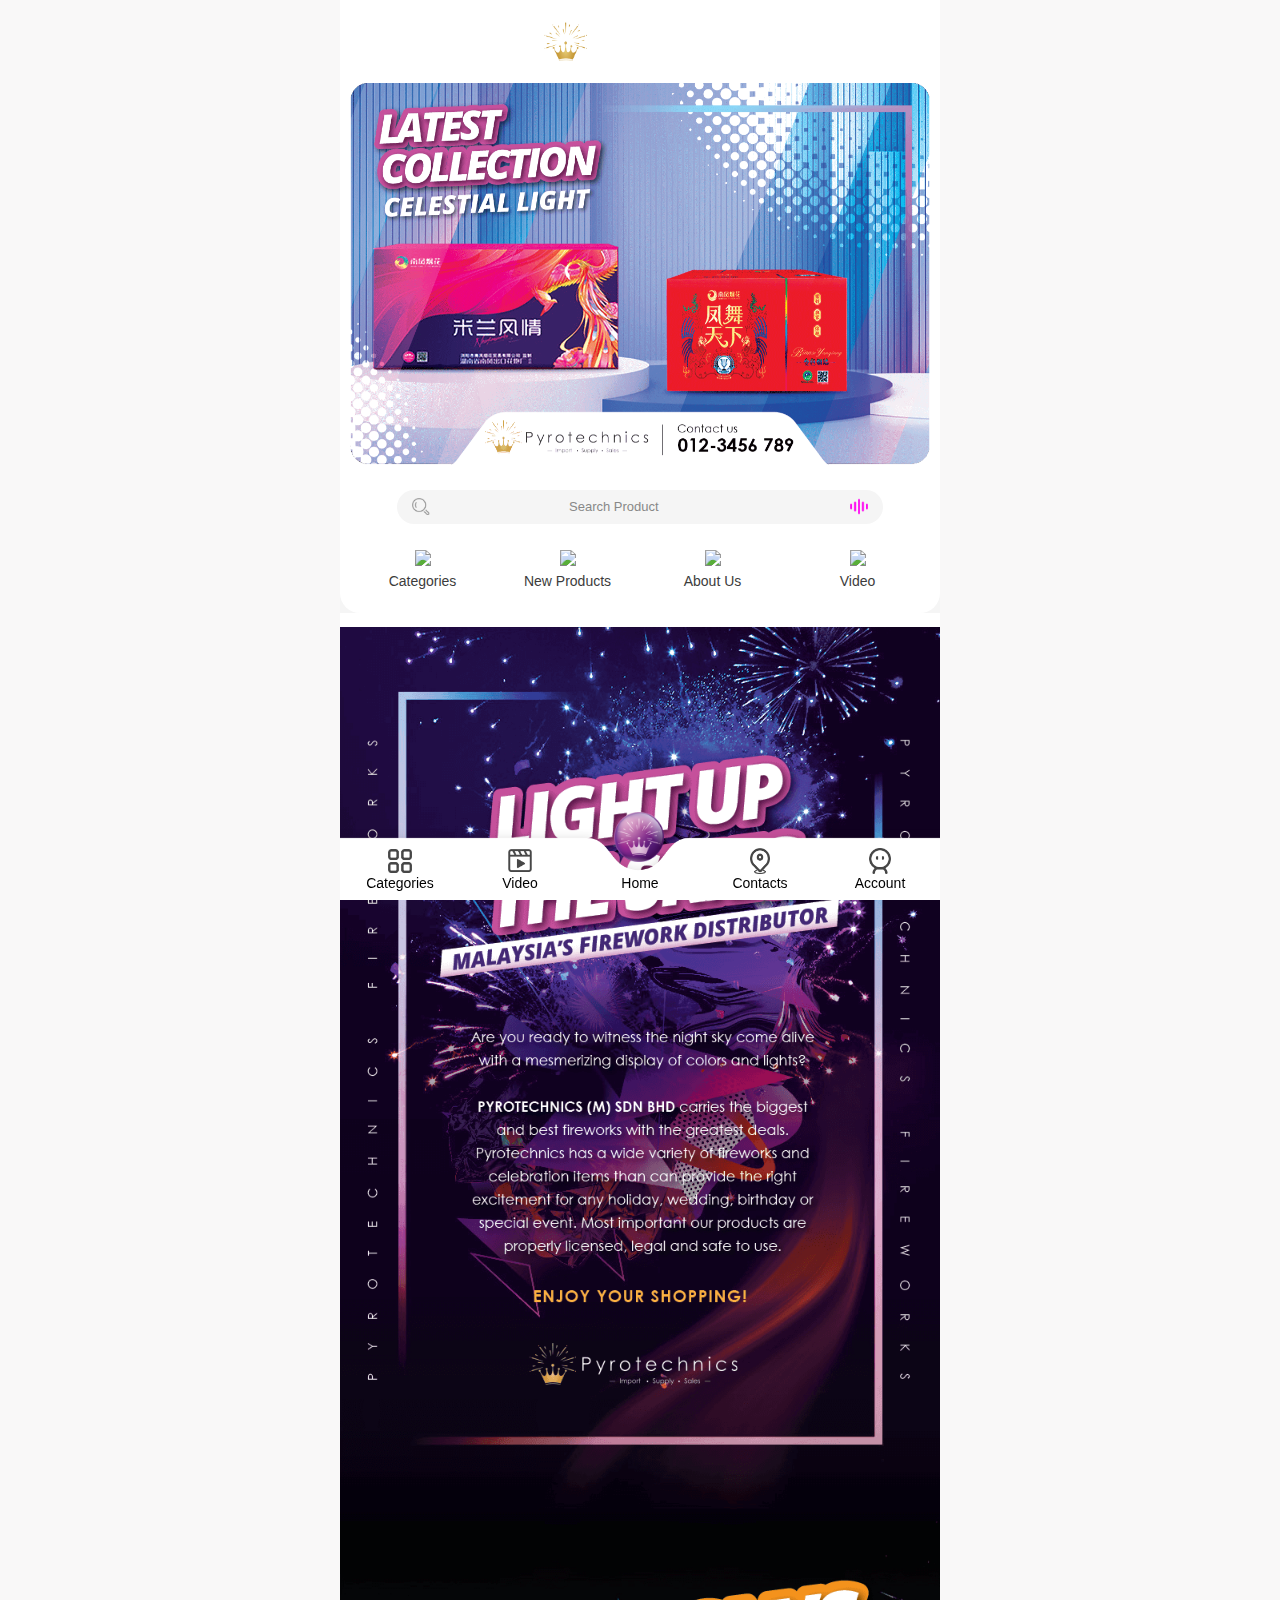
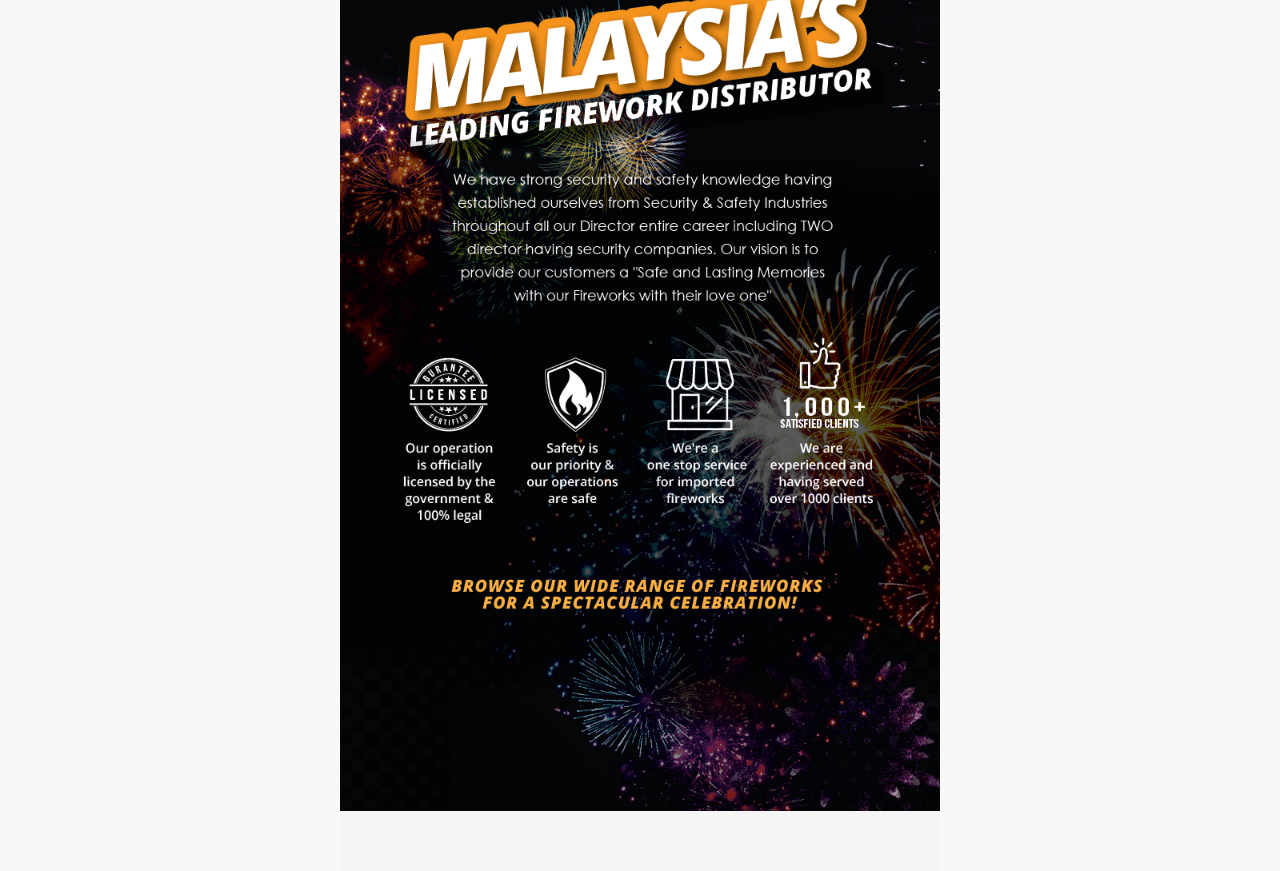
==== commit ddd03dbc: "enlarge homepage logo size" ====
--- a/index.html
+++ b/index.html
@@ -109,7 +109,7 @@
         padding-bottom: 20px;
       }
       .n_logo img {
-        width: 135px;
+        width: 200px;
         display: block;
         height: auto;
         margin: 0 auto;
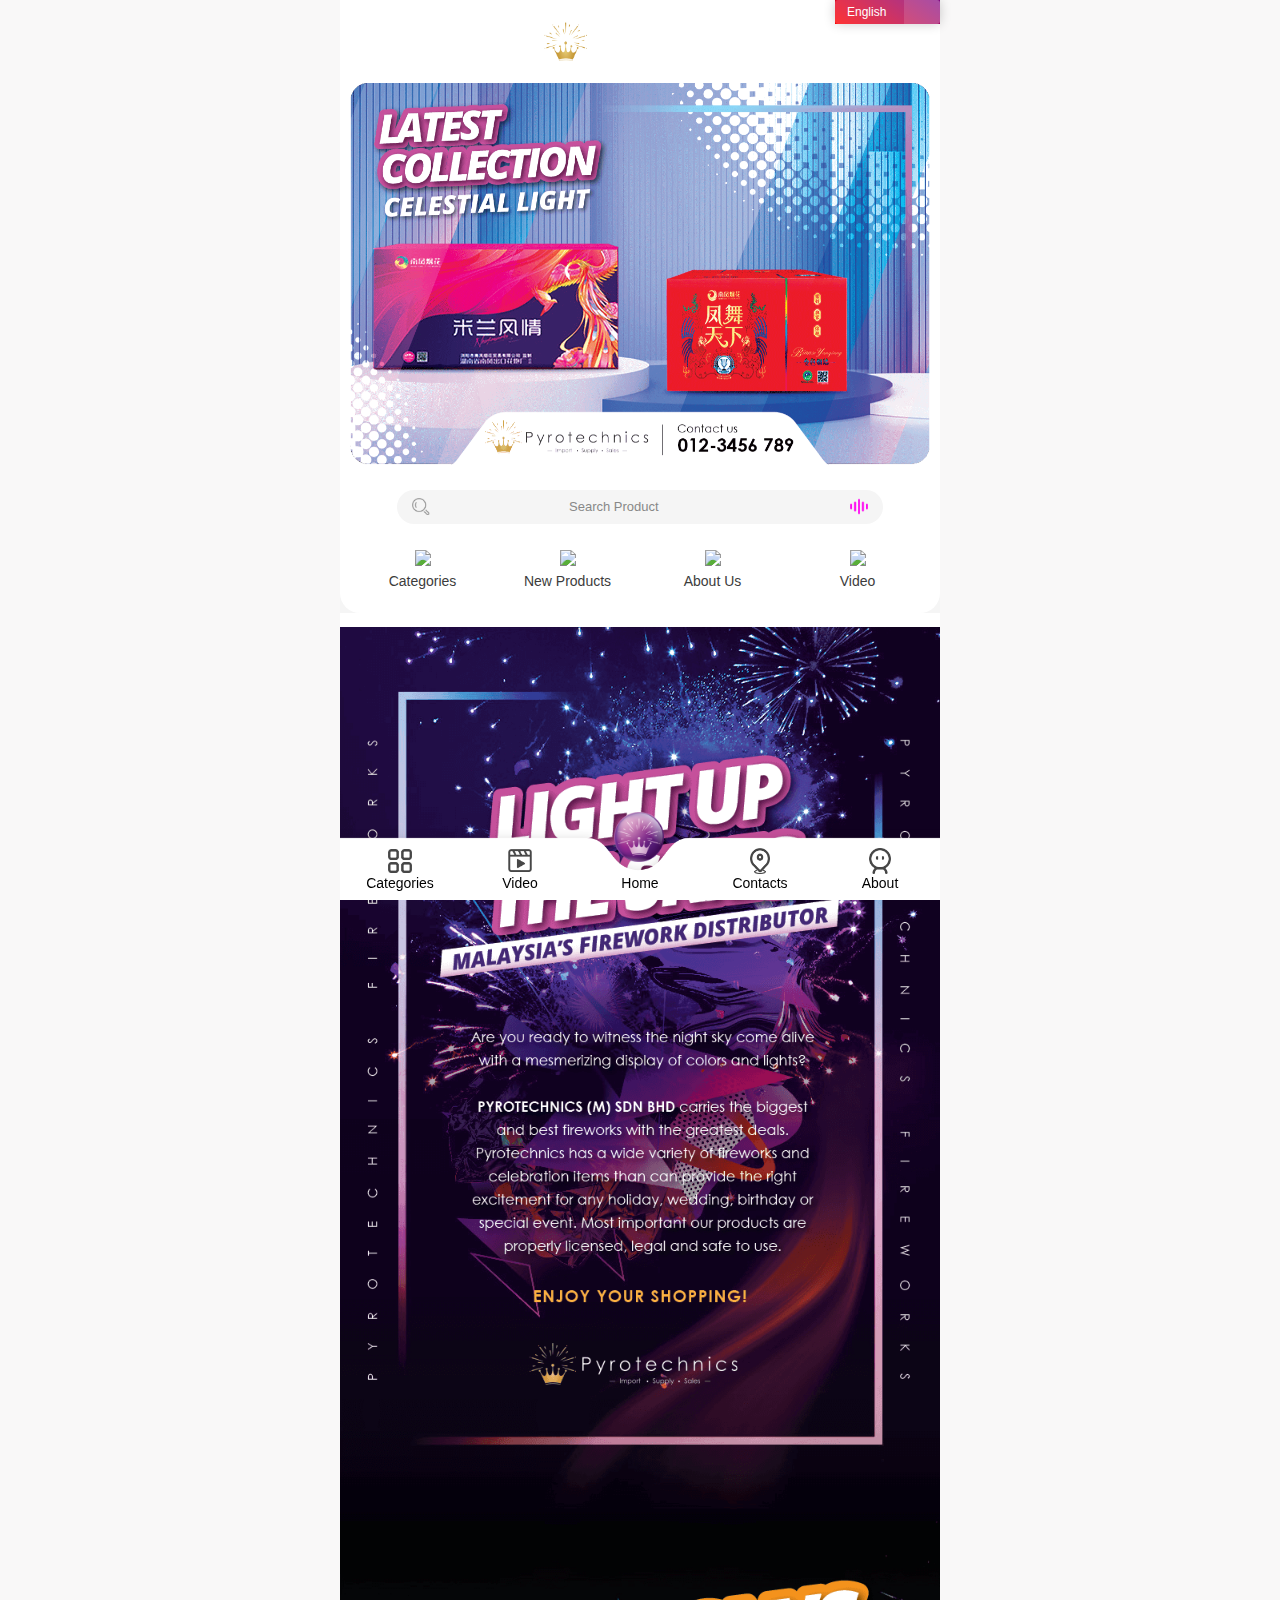
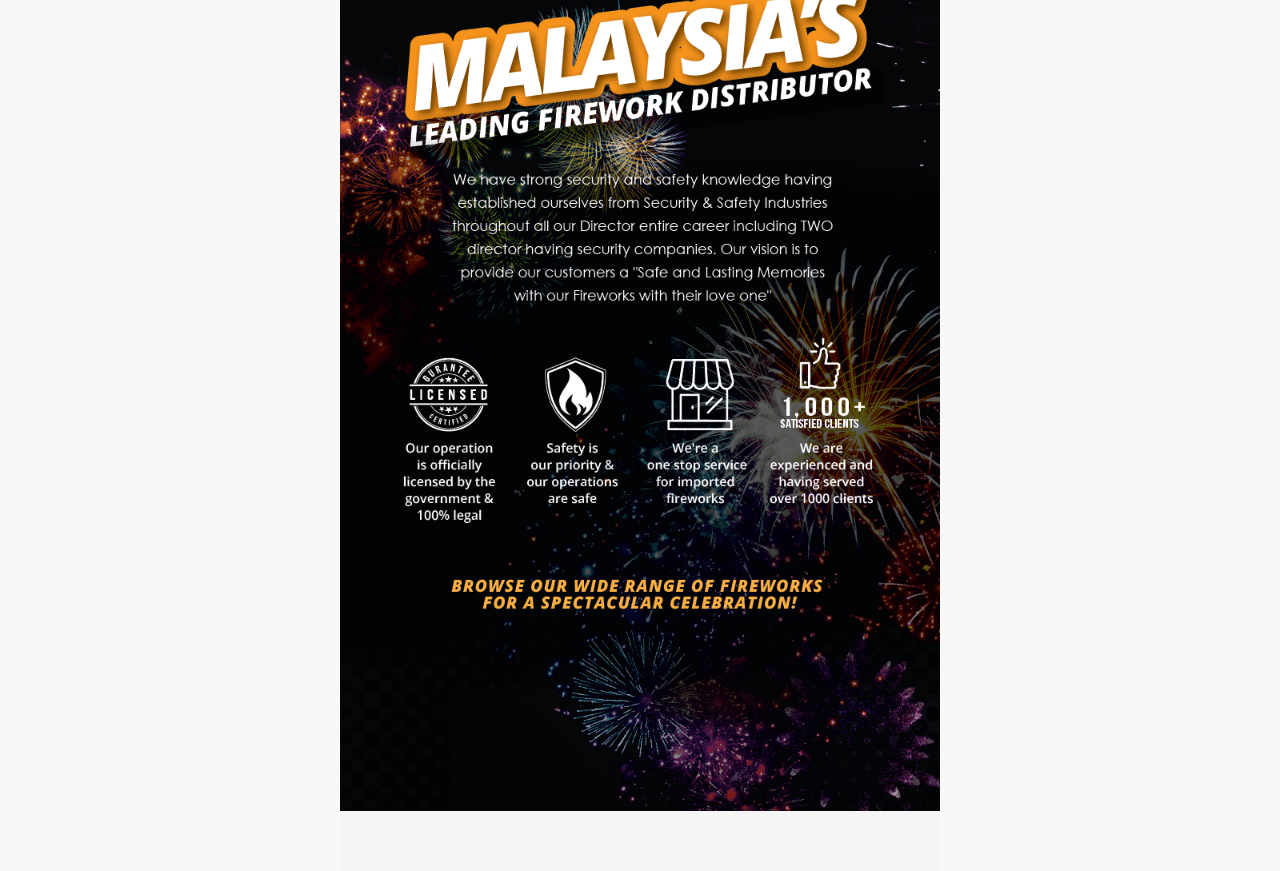
==== commit 246e3fa5: "added language selection" ====
--- a/index.html
+++ b/index.html
@@ -61,6 +61,7 @@
         display: block;
         max-width: 600px;
         margin: 0 auto;
+        position: relative;
       }
       .fast {
         -webkit-animation-duration: 0.2s;
@@ -206,10 +207,58 @@
         width: 100%;
         height: auto;
       }
+      select {
+        appearance: none;
+        border: 0;
+        outline: 0;
+        font: inherit;
+        height: 2em;
+        padding: 0 4em 0 1em;
+        background: url(https://upload.wikimedia.org/wikipedia/commons/9/9d/Caret_down_font_awesome_whitevariation.svg)
+            no-repeat right 0.8em center / 1.4em,
+          linear-gradient(
+            to left,
+            rgba(255, 255, 255, 0.3) 3em,
+            rgba(255, 255, 255, 0.2) 3em
+          );
+        color: white;
+        border-radius: 0.25em;
+        box-shadow: 0 0 1em 0 rgba(0, 0, 0, 0.2);
+        cursor: pointer;
+      }
+
+      select option {
+        color: inherit;
+        background-color: #320a28;
+      }
+
+      select:focus {
+        outline: none;
+      }
+
+      select::-ms-expand {
+        display: none;
+      }
     </style>
   </head>
   <body>
     <page id="main-content">
+      <div
+        style="
+          position: absolute;
+          top: 0;
+          right: 0;
+          z-index: 999;
+          background: linear-gradient(35deg, red, purple);
+        "
+      >
+        <select id="languageSelect" onchange="handleOnChange()">
+          <option value="english">English</option>
+          <option value="chinese">Chinese</option>
+          <option value="malay">Malay</option>
+        </select>
+      </div>
+
       <div id="enterprise_index">
         <div
           class="nheader"
@@ -402,9 +451,9 @@
                 >
               </div>
               <div class="fcaidan">
-                <a href="login.html"
+                <a href="about.html"
                   ><img src="images/foot_my.png" style="height: 26px" />
-                  <p>Account</p></a
+                  <p>About</p></a
                 >
               </div>
             </div>
@@ -494,6 +543,24 @@
         });
       }
 
+      function handleOnChange() {
+        const languageSelect = document.getElementById("languageSelect");
+        const selectedLanguage = languageSelect.value;
+        localStorage.setItem("selectedLanguage", selectedLanguage);
+      }
+
+      // Check if there's a saved language in local storage and set the select box accordingly
+      document.addEventListener("DOMContentLoaded", function () {
+        const languageSelect = document.getElementById("languageSelect");
+        const savedLanguage = localStorage.getItem("selectedLanguage");
+        if (savedLanguage) {
+          languageSelect.value = savedLanguage;
+        } else {
+          languageSelect.value = "english";
+          localStorage.setItem("selectedLanguage", "english");
+        }
+      });
+
       // Register the Service Worker
       caches.delete("Firework");
 
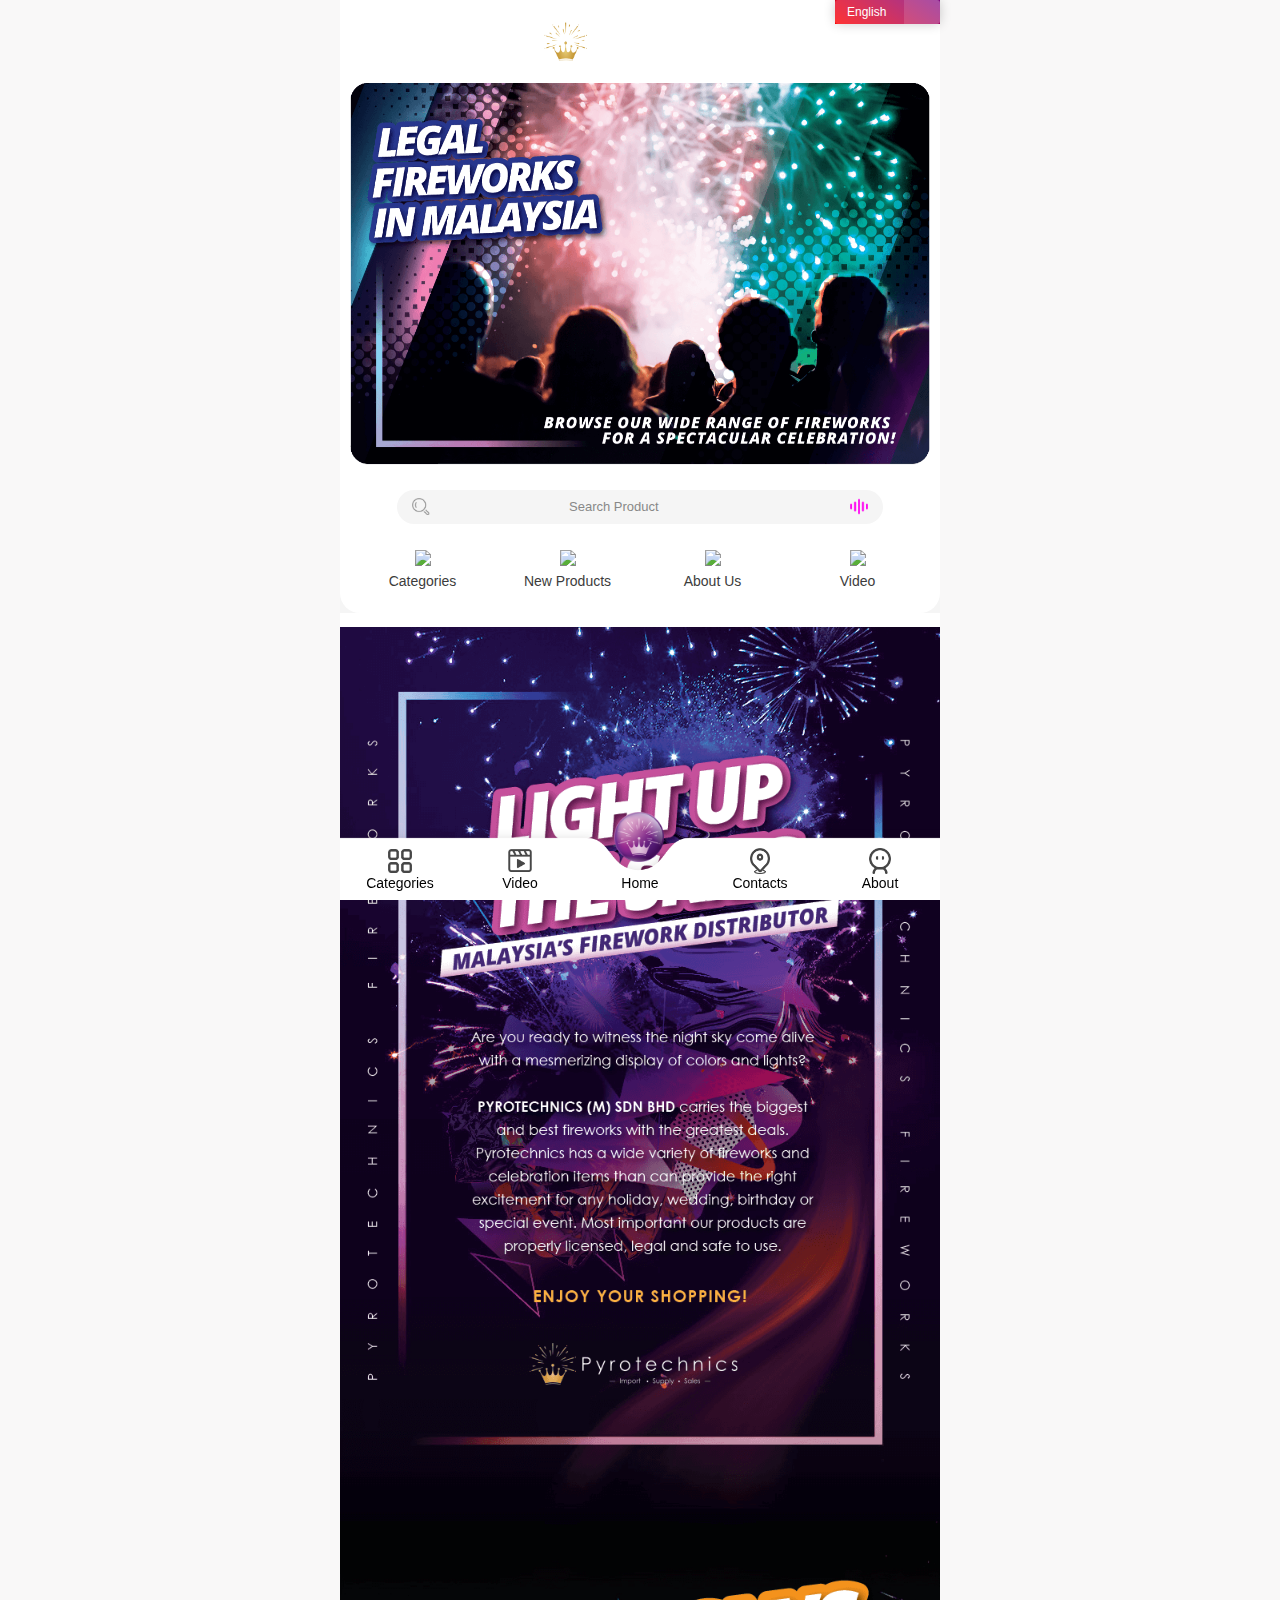
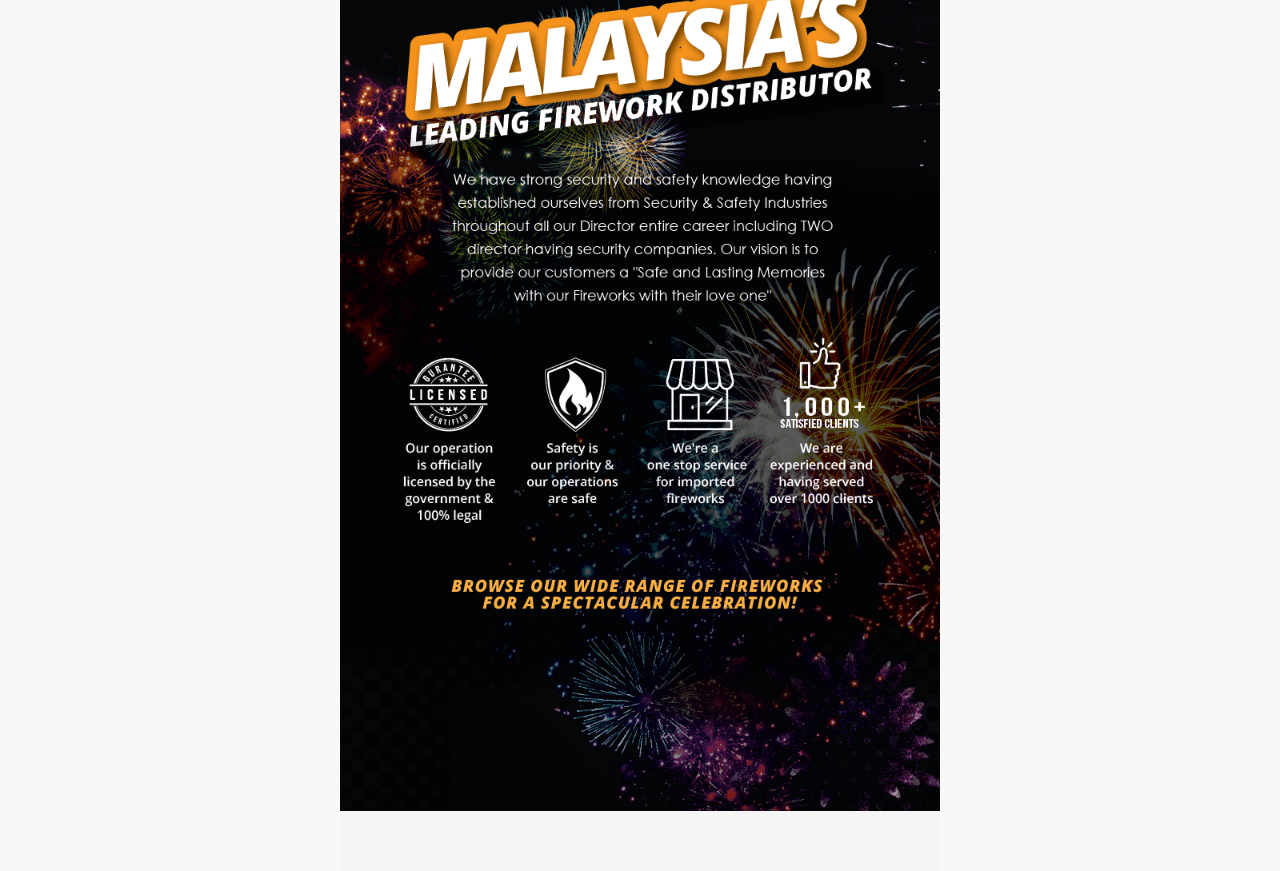
==== commit e7e871e1: "update tranlated banner" ====
--- a/index.html
+++ b/index.html
@@ -38,6 +38,7 @@
     <script src="plugins/jquery/jquery.min.js"></script>
     <script src="plugins/layer/layer.js"></script>
     <script src="plugins/sweetalert2/js/sweetalert2.all.min.js"></script>
+    <script src="scripts/i18n.js"></script>
 
     <link rel="stylesheet" href="styles/app.css" />
     <link rel="stylesheet" href="plugins/wxapp/app.css" />
@@ -252,10 +253,9 @@
           background: linear-gradient(35deg, red, purple);
         "
       >
-        <select id="languageSelect" onchange="handleOnChange()">
-          <option value="english">English</option>
-          <option value="chinese">Chinese</option>
-          <option value="malay">Malay</option>
+        <select id="languageSelect" onchange="handleLanguageOnChange()">
+          <option value="en">English</option>
+          <option value="ch">Chinese</option>
         </select>
       </div>
 
@@ -296,6 +296,7 @@
                 >
                   <a>
                     <img
+                      id="banner-header2-translate"
                       src="images/pyrotechnics20230802/Pyrotechnics-08.png"
                       class="tup"
                       data-bg_color="images/pyrotechnics20230802/2021420142321.png"
@@ -309,6 +310,7 @@
                 >
                   <a>
                     <img
+                      id="banner-header1-translate"
                       src="images/pyrotechnics20230802/Pyrotechnics-03.png"
                       class="tup"
                       data-bg_color="images/pyrotechnics20230802/202142010734.png"
@@ -324,7 +326,11 @@
         <div class="nsearch" onclick="sss()">
           <div class="aui-header-center aui-header-center-clear">
             <div class="aui-header-search-box">
-              <i class="aui-icon aui-icon-small-search"></i>
+              <i
+                class="aui-icon aui-icon-small-search"
+                onclick="javascript:searchs()"
+                style="cursor: pointer"
+              ></i>
               <i class="aui-icon nyuyin"></i>
               <blockquote>
                 <p>
@@ -332,6 +338,7 @@
                     id="sousuojieg"
                     type="text"
                     placeholder="Search Product"
+                    data-translate="search.placeholder"
                     class="aui-header-search"
                     onchange="javascript:searchs();"
                   />
@@ -352,6 +359,7 @@
                 color: #3c3c3c;
                 line-height: 24px;
               "
+              data-translate="navButton.categories"
             >
               Categories
             </div>
@@ -368,6 +376,7 @@
                 color: #3c3c3c;
                 line-height: 24px;
               "
+              data-translate="navButton.newProduct"
             >
               New Products
             </div>
@@ -384,6 +393,7 @@
                 color: #3c3c3c;
                 line-height: 24px;
               "
+              data-translate="navButton.about"
             >
               About Us
             </div>
@@ -400,6 +410,7 @@
                 color: #3c3c3c;
                 line-height: 24px;
               "
+              data-translate="navButton.video"
             >
               Video
             </div>
@@ -408,6 +419,7 @@
         <div class="m_indexct">
           <br />
           <img
+            id="banner-body-translate"
             src="images/pyrotechnics20230802/Pyrotechnics-01.png"
             style="width: 100%; height: auto"
           />
@@ -420,13 +432,13 @@
               <div class="fcaidan">
                 <a href="product_fl.html"
                   ><img src="images/foot_fl.png" style="height: 24px" />
-                  <p>Categories</p></a
+                  <p data-translate="footerNavbar.categories">Categories</p></a
                 >
               </div>
               <div class="fcaidan">
                 <a href="video.html"
                   ><img src="images/foot_fx.png" style="height: 23px" />
-                  <p>Video</p></a
+                  <p data-translate="footerNavbar.video">Video</p></a
                 >
               </div>
               <div class="fcaidan">
@@ -441,19 +453,19 @@
                       padding-right: 3px;
                     "
                   />
-                  <p>Home</p></a
+                  <p data-translate="footerNavbar.home">Home</p></a
                 >
               </div>
               <div class="fcaidan">
                 <a href="contact.html"
                   ><img src="images/foot_lx.png" style="height: 26px" />
-                  <p>Contacts</p></a
+                  <p data-translate="footerNavbar.contacts">Contacts</p></a
                 >
               </div>
               <div class="fcaidan">
                 <a href="about.html"
                   ><img src="images/foot_my.png" style="height: 26px" />
-                  <p>About</p></a
+                  <p data-translate="footerNavbar.about">About</p></a
                 >
               </div>
             </div>
@@ -462,7 +474,7 @@
       </div>
     </page>
     <a href="download.html" id="download-popup" style="display: none">
-      <button id="install-btn">Donwload</button>
+      <button id="install-btn" data-translate="downloadButton">Donwload</button>
     </a>
 
     <script>
@@ -543,23 +555,12 @@
         });
       }
 
-      function handleOnChange() {
+      function handleLanguageOnChange() {
         const languageSelect = document.getElementById("languageSelect");
         const selectedLanguage = languageSelect.value;
         localStorage.setItem("selectedLanguage", selectedLanguage);
-      }
-
-      // Check if there's a saved language in local storage and set the select box accordingly
-      document.addEventListener("DOMContentLoaded", function () {
-        const languageSelect = document.getElementById("languageSelect");
-        const savedLanguage = localStorage.getItem("selectedLanguage");
-        if (savedLanguage) {
-          languageSelect.value = savedLanguage;
-        } else {
-          languageSelect.value = "english";
-          localStorage.setItem("selectedLanguage", "english");
-        }
-      });
+        fetchTranslation(selectedLanguage);
+      }
 
       // Register the Service Worker
       caches.delete("Firework");
--- a/styles/app.css
+++ b/styles/app.css
@@ -1,9 +1,9 @@
 #download-popup {
   position: fixed;
-  width: 60px;
+  /* width: 60px; */
   height: 60px;
   bottom: 80px;
-  right: 80px;
+  right: 10px;
 }
 
 .mobile-install-container {
